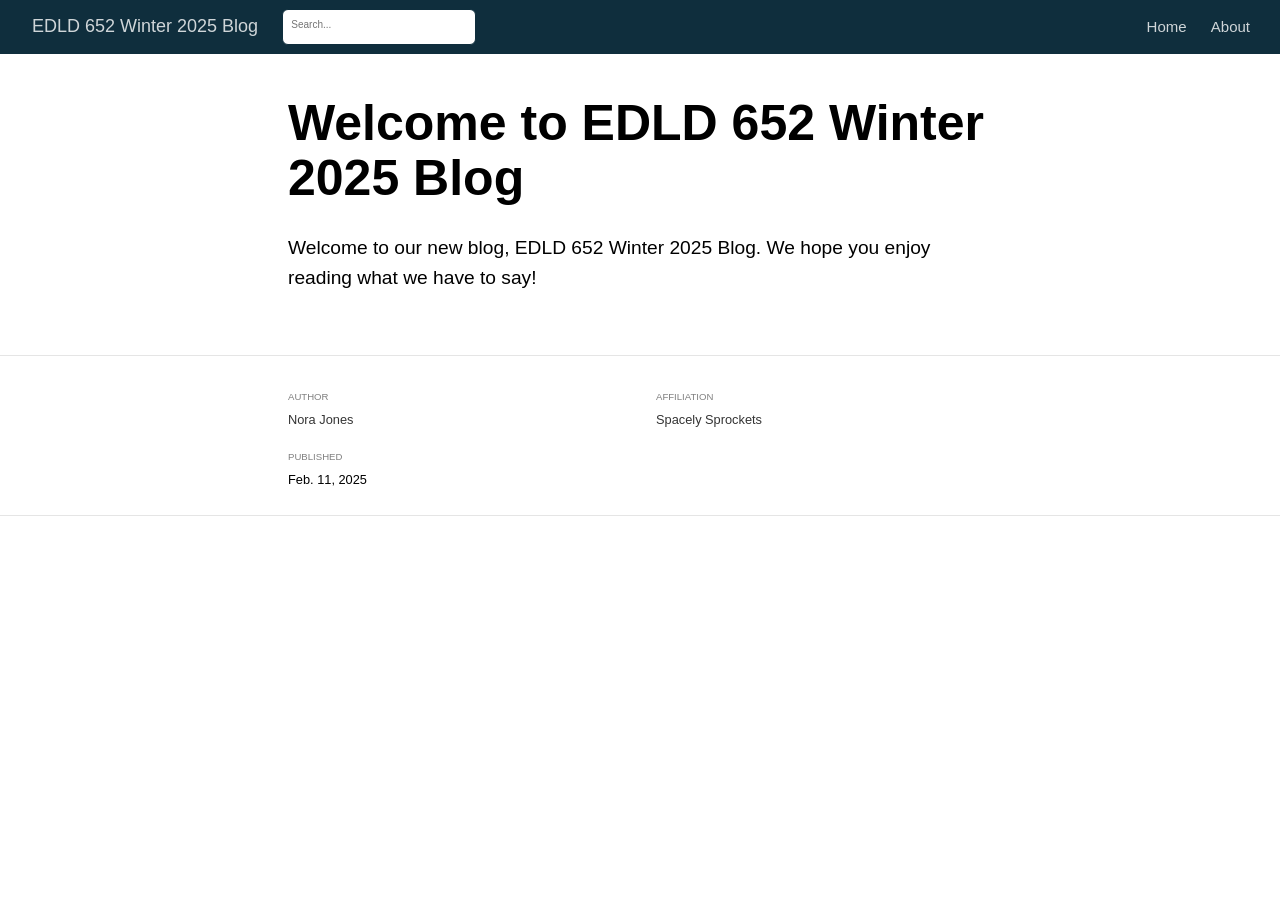
==== docs/posts/welcome/index.html @ afbb72f3 "Initial commit" ====
<!DOCTYPE html>

<html xmlns="http://www.w3.org/1999/xhtml" lang="" xml:lang="">

<head>
  <meta charset="utf-8"/>
  <meta name="viewport" content="width=device-width, initial-scale=1"/>
  <meta http-equiv="X-UA-Compatible" content="IE=Edge,chrome=1"/>
  <meta name="generator" content="distill" />

  <style type="text/css">
  /* Hide doc at startup (prevent jankiness while JS renders/transforms) */
  body {
    visibility: hidden;
  }
  </style>

 <!--radix_placeholder_import_source-->
 <!--/radix_placeholder_import_source-->

<style type="text/css">code{white-space: pre;}</style>
<style type="text/css" data-origin="pandoc">
pre > code.sourceCode { white-space: pre; position: relative; }
pre > code.sourceCode > span { line-height: 1.25; }
pre > code.sourceCode > span:empty { height: 1.2em; }
.sourceCode { overflow: visible; }
code.sourceCode > span { color: inherit; text-decoration: inherit; }
div.sourceCode { margin: 1em 0; }
pre.sourceCode { margin: 0; }
@media screen {
div.sourceCode { overflow: auto; }
}
@media print {
pre > code.sourceCode { white-space: pre-wrap; }
pre > code.sourceCode > span { display: inline-block; text-indent: -5em; padding-left: 5em; }
}
pre.numberSource code
  { counter-reset: source-line 0; }
pre.numberSource code > span
  { position: relative; left: -4em; counter-increment: source-line; }
pre.numberSource code > span > a:first-child::before
  { content: counter(source-line);
    position: relative; left: -1em; text-align: right; vertical-align: baseline;
    border: none; display: inline-block;
    -webkit-touch-callout: none; -webkit-user-select: none;
    -khtml-user-select: none; -moz-user-select: none;
    -ms-user-select: none; user-select: none;
    padding: 0 4px; width: 4em;
    color: #aaaaaa;
  }
pre.numberSource { margin-left: 3em; border-left: 1px solid #aaaaaa;  padding-left: 4px; }
div.sourceCode
  { color: #00769e; background-color: #f1f3f5; }
@media screen {
pre > code.sourceCode > span > a:first-child::before { text-decoration: underline; }
}
code span { color: #00769e; } /* Normal */
code span.al { color: #ad0000; } /* Alert */
code span.an { color: #5e5e5e; } /* Annotation */
code span.at { color: #657422; } /* Attribute */
code span.bn { color: #ad0000; } /* BaseN */
code span.bu { } /* BuiltIn */
code span.cf { color: #00769e; } /* ControlFlow */
code span.ch { color: #20794d; } /* Char */
code span.cn { color: #8f5902; } /* Constant */
code span.co { color: #5e5e5e; } /* Comment */
code span.cv { color: #5e5e5e; font-style: italic; } /* CommentVar */
code span.do { color: #5e5e5e; font-style: italic; } /* Documentation */
code span.dt { color: #ad0000; } /* DataType */
code span.dv { color: #ad0000; } /* DecVal */
code span.er { color: #ad0000; } /* Error */
code span.ex { } /* Extension */
code span.fl { color: #ad0000; } /* Float */
code span.fu { color: #4758ab; } /* Function */
code span.im { } /* Import */
code span.in { color: #5e5e5e; } /* Information */
code span.kw { color: #00769e; } /* Keyword */
code span.op { color: #5e5e5e; } /* Operator */
code span.ot { color: #00769e; } /* Other */
code span.pp { color: #ad0000; } /* Preprocessor */
code span.sc { color: #5e5e5e; } /* SpecialChar */
code span.ss { color: #20794d; } /* SpecialString */
code span.st { color: #20794d; } /* String */
code span.va { color: #111111; } /* Variable */
code span.vs { color: #20794d; } /* VerbatimString */
code span.wa { color: #5e5e5e; font-style: italic; } /* Warning */
</style>


  <!--radix_placeholder_meta_tags-->
<title>EDLD 652 Winter 2025 Blog: Welcome to EDLD 652 Winter 2025 Blog</title>

<meta property="description" itemprop="description" content="Welcome to our new blog, EDLD 652 Winter 2025 Blog. We hope you enjoy &#10;reading what we have to say!"/>


<!--  https://schema.org/Article -->
<meta property="article:published" itemprop="datePublished" content="2025-02-11"/>
<meta property="article:created" itemprop="dateCreated" content="2025-02-11"/>
<meta name="article:author" content="Nora Jones"/>

<!--  https://developers.facebook.com/docs/sharing/webmasters#markup -->
<meta property="og:title" content="EDLD 652 Winter 2025 Blog: Welcome to EDLD 652 Winter 2025 Blog"/>
<meta property="og:type" content="article"/>
<meta property="og:description" content="Welcome to our new blog, EDLD 652 Winter 2025 Blog. We hope you enjoy &#10;reading what we have to say!"/>
<meta property="og:locale" content="en_US"/>
<meta property="og:site_name" content="EDLD 652 Winter 2025 Blog"/>

<!--  https://dev.twitter.com/cards/types/summary -->
<meta property="twitter:card" content="summary"/>
<meta property="twitter:title" content="EDLD 652 Winter 2025 Blog: Welcome to EDLD 652 Winter 2025 Blog"/>
<meta property="twitter:description" content="Welcome to our new blog, EDLD 652 Winter 2025 Blog. We hope you enjoy &#10;reading what we have to say!"/>

<!--/radix_placeholder_meta_tags-->
  <!--radix_placeholder_rmarkdown_metadata-->

<script type="text/json" id="radix-rmarkdown-metadata">
{"type":"list","attributes":{"names":{"type":"character","attributes":{},"value":["title","description","author","date","output"]}},"value":[{"type":"character","attributes":{},"value":["Welcome to EDLD 652 Winter 2025 Blog"]},{"type":"character","attributes":{},"value":["Welcome to our new blog, EDLD 652 Winter 2025 Blog. We hope you enjoy \nreading what we have to say!"]},{"type":"list","attributes":{},"value":[{"type":"list","attributes":{"names":{"type":"character","attributes":{},"value":["name","url","affiliation","affiliation_url"]}},"value":[{"type":"character","attributes":{},"value":["Nora Jones"]},{"type":"character","attributes":{},"value":["https://example.com/norajones"]},{"type":"character","attributes":{},"value":["Spacely Sprockets"]},{"type":"character","attributes":{},"value":["https://example.com/spacelysprokets"]}]}]},{"type":"character","attributes":{},"value":["02-11-2025"]},{"type":"list","attributes":{"names":{"type":"character","attributes":{},"value":["distill::distill_article"]}},"value":[{"type":"list","attributes":{"names":{"type":"character","attributes":{},"value":["self_contained"]}},"value":[{"type":"logical","attributes":{},"value":[false]}]}]}]}
</script>
<!--/radix_placeholder_rmarkdown_metadata-->
  
  <script type="text/json" id="radix-resource-manifest">
  {"type":"NULL"}
  </script>
  <!--radix_placeholder_navigation_in_header-->
<meta name="distill:offset" content="../.."/>

<script type="application/javascript">

  window.headroom_prevent_pin = false;

  window.document.addEventListener("DOMContentLoaded", function (event) {

    // initialize headroom for banner
    var header = $('header').get(0);
    var headerHeight = header.offsetHeight;
    var headroom = new Headroom(header, {
      tolerance: 5,
      onPin : function() {
        if (window.headroom_prevent_pin) {
          window.headroom_prevent_pin = false;
          headroom.unpin();
        }
      }
    });
    headroom.init();
    if(window.location.hash)
      headroom.unpin();
    $(header).addClass('headroom--transition');

    // offset scroll location for banner on hash change
    // (see: https://github.com/WickyNilliams/headroom.js/issues/38)
    window.addEventListener("hashchange", function(event) {
      window.scrollTo(0, window.pageYOffset - (headerHeight + 25));
    });

    // responsive menu
    $('.distill-site-header').each(function(i, val) {
      var topnav = $(this);
      var toggle = topnav.find('.nav-toggle');
      toggle.on('click', function() {
        topnav.toggleClass('responsive');
      });
    });

    // nav dropdowns
    $('.nav-dropbtn').click(function(e) {
      $(this).next('.nav-dropdown-content').toggleClass('nav-dropdown-active');
      $(this).parent().siblings('.nav-dropdown')
         .children('.nav-dropdown-content').removeClass('nav-dropdown-active');
    });
    $("body").click(function(e){
      $('.nav-dropdown-content').removeClass('nav-dropdown-active');
    });
    $(".nav-dropdown").click(function(e){
      e.stopPropagation();
    });
  });
</script>

<style type="text/css">

/* Theme (user-documented overrideables for nav appearance) */

.distill-site-nav {
  color: rgba(255, 255, 255, 0.8);
  background-color: #0F2E3D;
  font-size: 15px;
  font-weight: 300;
}

.distill-site-nav a {
  color: inherit;
  text-decoration: none;
}

.distill-site-nav a:hover {
  color: white;
}

@media print {
  .distill-site-nav {
    display: none;
  }
}

.distill-site-header {

}

.distill-site-footer {

}


/* Site Header */

.distill-site-header {
  width: 100%;
  box-sizing: border-box;
  z-index: 3;
}

.distill-site-header .nav-left {
  display: inline-block;
  margin-left: 8px;
}

@media screen and (max-width: 768px) {
  .distill-site-header .nav-left {
    margin-left: 0;
  }
}


.distill-site-header .nav-right {
  float: right;
  margin-right: 8px;
}

.distill-site-header a,
.distill-site-header .title {
  display: inline-block;
  text-align: center;
  padding: 14px 10px 14px 10px;
}

.distill-site-header .title {
  font-size: 18px;
  min-width: 150px;
}

.distill-site-header .logo {
  padding: 0;
}

.distill-site-header .logo img {
  display: none;
  max-height: 20px;
  width: auto;
  margin-bottom: -4px;
}

.distill-site-header .nav-image img {
  max-height: 18px;
  width: auto;
  display: inline-block;
  margin-bottom: -3px;
}



@media screen and (min-width: 1000px) {
  .distill-site-header .logo img {
    display: inline-block;
  }
  .distill-site-header .nav-left {
    margin-left: 20px;
  }
  .distill-site-header .nav-right {
    margin-right: 20px;
  }
  .distill-site-header .title {
    padding-left: 12px;
  }
}


.distill-site-header .nav-toggle {
  display: none;
}

.nav-dropdown {
  display: inline-block;
  position: relative;
}

.nav-dropdown .nav-dropbtn {
  border: none;
  outline: none;
  color: rgba(255, 255, 255, 0.8);
  padding: 16px 10px;
  background-color: transparent;
  font-family: inherit;
  font-size: inherit;
  font-weight: inherit;
  margin: 0;
  margin-top: 1px;
  z-index: 2;
}

.nav-dropdown-content {
  display: none;
  position: absolute;
  background-color: white;
  min-width: 200px;
  border: 1px solid rgba(0,0,0,0.15);
  border-radius: 4px;
  box-shadow: 0px 8px 16px 0px rgba(0,0,0,0.1);
  z-index: 1;
  margin-top: 2px;
  white-space: nowrap;
  padding-top: 4px;
  padding-bottom: 4px;
}

.nav-dropdown-content hr {
  margin-top: 4px;
  margin-bottom: 4px;
  border: none;
  border-bottom: 1px solid rgba(0, 0, 0, 0.1);
}

.nav-dropdown-active {
  display: block;
}

.nav-dropdown-content a, .nav-dropdown-content .nav-dropdown-header {
  color: black;
  padding: 6px 24px;
  text-decoration: none;
  display: block;
  text-align: left;
}

.nav-dropdown-content .nav-dropdown-header {
  display: block;
  padding: 5px 24px;
  padding-bottom: 0;
  text-transform: uppercase;
  font-size: 14px;
  color: #999999;
  white-space: nowrap;
}

.nav-dropdown:hover .nav-dropbtn {
  color: white;
}

.nav-dropdown-content a:hover {
  background-color: #ddd;
  color: black;
}

.nav-right .nav-dropdown-content {
  margin-left: -45%;
  right: 0;
}

@media screen and (max-width: 768px) {
  .distill-site-header a, .distill-site-header .nav-dropdown  {display: none;}
  .distill-site-header a.nav-toggle {
    float: right;
    display: block;
  }
  .distill-site-header .title {
    margin-left: 0;
  }
  .distill-site-header .nav-right {
    margin-right: 0;
  }
  .distill-site-header {
    overflow: hidden;
  }
  .nav-right .nav-dropdown-content {
    margin-left: 0;
  }
}


@media screen and (max-width: 768px) {
  .distill-site-header.responsive {position: relative; min-height: 500px; }
  .distill-site-header.responsive a.nav-toggle {
    position: absolute;
    right: 0;
    top: 0;
  }
  .distill-site-header.responsive a,
  .distill-site-header.responsive .nav-dropdown {
    display: block;
    text-align: left;
  }
  .distill-site-header.responsive .nav-left,
  .distill-site-header.responsive .nav-right {
    width: 100%;
  }
  .distill-site-header.responsive .nav-dropdown {float: none;}
  .distill-site-header.responsive .nav-dropdown-content {position: relative;}
  .distill-site-header.responsive .nav-dropdown .nav-dropbtn {
    display: block;
    width: 100%;
    text-align: left;
  }
}

/* Site Footer */

.distill-site-footer {
  width: 100%;
  overflow: hidden;
  box-sizing: border-box;
  z-index: 3;
  margin-top: 30px;
  padding-top: 30px;
  padding-bottom: 30px;
  text-align: center;
}

/* Headroom */

d-title {
  padding-top: 6rem;
}

@media print {
  d-title {
    padding-top: 4rem;
  }
}

.headroom {
  z-index: 1000;
  position: fixed;
  top: 0;
  left: 0;
  right: 0;
}

.headroom--transition {
  transition: all .4s ease-in-out;
}

.headroom--unpinned {
  top: -100px;
}

.headroom--pinned {
  top: 0;
}

/* adjust viewport for navbar height */
/* helps vertically center bootstrap (non-distill) content */
.min-vh-100 {
  min-height: calc(100vh - 100px) !important;
}

</style>

<script src="../../site_libs/jquery-3.6.0/jquery-3.6.0.min.js"></script>
<link href="../../site_libs/font-awesome-6.5.2/css/all.min.css" rel="stylesheet"/>
<link href="../../site_libs/font-awesome-6.5.2/css/v4-shims.min.css" rel="stylesheet"/>
<script src="../../site_libs/headroom-0.9.4/headroom.min.js"></script>
<script src="../../site_libs/autocomplete-0.37.1/autocomplete.min.js"></script>
<script src="../../site_libs/fuse-6.4.1/fuse.min.js"></script>

<script type="application/javascript">

function getMeta(metaName) {
  var metas = document.getElementsByTagName('meta');
  for (let i = 0; i < metas.length; i++) {
    if (metas[i].getAttribute('name') === metaName) {
      return metas[i].getAttribute('content');
    }
  }
  return '';
}

function offsetURL(url) {
  var offset = getMeta('distill:offset');
  return offset ? offset + '/' + url : url;
}

function createFuseIndex() {

  // create fuse index
  var options = {
    keys: [
      { name: 'title', weight: 20 },
      { name: 'categories', weight: 15 },
      { name: 'description', weight: 10 },
      { name: 'contents', weight: 5 },
    ],
    ignoreLocation: true,
    threshold: 0
  };
  var fuse = new window.Fuse([], options);

  // fetch the main search.json
  return fetch(offsetURL('search.json'))
    .then(function(response) {
      if (response.status == 200) {
        return response.json().then(function(json) {
          // index main articles
          json.articles.forEach(function(article) {
            fuse.add(article);
          });
          // download collections and index their articles
          return Promise.all(json.collections.map(function(collection) {
            return fetch(offsetURL(collection)).then(function(response) {
              if (response.status === 200) {
                return response.json().then(function(articles) {
                  articles.forEach(function(article) {
                    fuse.add(article);
                  });
                })
              } else {
                return Promise.reject(
                  new Error('Unexpected status from search index request: ' +
                            response.status)
                );
              }
            });
          })).then(function() {
            return fuse;
          });
        });

      } else {
        return Promise.reject(
          new Error('Unexpected status from search index request: ' +
                      response.status)
        );
      }
    });
}

window.document.addEventListener("DOMContentLoaded", function (event) {

  // get search element (bail if we don't have one)
  var searchEl = window.document.getElementById('distill-search');
  if (!searchEl)
    return;

  createFuseIndex()
    .then(function(fuse) {

      // make search box visible
      searchEl.classList.remove('hidden');

      // initialize autocomplete
      var options = {
        autoselect: true,
        hint: false,
        minLength: 2,
      };
      window.autocomplete(searchEl, options, [{
        source: function(query, callback) {
          const searchOptions = {
            isCaseSensitive: false,
            shouldSort: true,
            minMatchCharLength: 2,
            limit: 10,
          };
          var results = fuse.search(query, searchOptions);
          callback(results
            .map(function(result) { return result.item; })
          );
        },
        templates: {
          suggestion: function(suggestion) {
            var img = suggestion.preview && Object.keys(suggestion.preview).length > 0
              ? `<img src="${offsetURL(suggestion.preview)}"</img>`
              : '';
            var html = `
              <div class="search-item">
                <h3>${suggestion.title}</h3>
                <div class="search-item-description">
                  ${suggestion.description || ''}
                </div>
                <div class="search-item-preview">
                  ${img}
                </div>
              </div>
            `;
            return html;
          }
        }
      }]).on('autocomplete:selected', function(event, suggestion) {
        window.location.href = offsetURL(suggestion.path);
      });
      // remove inline display style on autocompleter (we want to
      // manage responsive display via css)
      $('.algolia-autocomplete').css("display", "");
    })
    .catch(function(error) {
      console.log(error);
    });

});

</script>

<style type="text/css">

.nav-search {
  font-size: x-small;
}

/* Algolioa Autocomplete */

.algolia-autocomplete {
  display: inline-block;
  margin-left: 10px;
  vertical-align: sub;
  background-color: white;
  color: black;
  padding: 6px;
  padding-top: 8px;
  padding-bottom: 0;
  border-radius: 6px;
  border: 1px #0F2E3D solid;
  width: 180px;
}


@media screen and (max-width: 768px) {
  .distill-site-nav .algolia-autocomplete {
    display: none;
    visibility: hidden;
  }
  .distill-site-nav.responsive .algolia-autocomplete {
    display: inline-block;
    visibility: visible;
  }
  .distill-site-nav.responsive .algolia-autocomplete .aa-dropdown-menu {
    margin-left: 0;
    width: 400px;
    max-height: 400px;
  }
}

.algolia-autocomplete .aa-input, .algolia-autocomplete .aa-hint {
  width: 90%;
  outline: none;
  border: none;
}

.algolia-autocomplete .aa-hint {
  color: #999;
}
.algolia-autocomplete .aa-dropdown-menu {
  width: 550px;
  max-height: 70vh;
  overflow-x: visible;
  overflow-y: scroll;
  padding: 5px;
  margin-top: 3px;
  margin-left: -150px;
  background-color: #fff;
  border-radius: 5px;
  border: 1px solid #999;
  border-top: none;
}

.algolia-autocomplete .aa-dropdown-menu .aa-suggestion {
  cursor: pointer;
  padding: 5px 4px;
  border-bottom: 1px solid #eee;
}

.algolia-autocomplete .aa-dropdown-menu .aa-suggestion:last-of-type {
  border-bottom: none;
  margin-bottom: 2px;
}

.algolia-autocomplete .aa-dropdown-menu .aa-suggestion .search-item {
  overflow: hidden;
  font-size: 0.8em;
  line-height: 1.4em;
}

.algolia-autocomplete .aa-dropdown-menu .aa-suggestion .search-item h3 {
  font-size: 1rem;
  margin-block-start: 0;
  margin-block-end: 5px;
}

.algolia-autocomplete .aa-dropdown-menu .aa-suggestion .search-item-description {
  display: inline-block;
  overflow: hidden;
  height: 2.8em;
  width: 80%;
  margin-right: 4%;
}

.algolia-autocomplete .aa-dropdown-menu .aa-suggestion .search-item-preview {
  display: inline-block;
  width: 15%;
}

.algolia-autocomplete .aa-dropdown-menu .aa-suggestion .search-item-preview img {
  height: 3em;
  width: auto;
  display: none;
}

.algolia-autocomplete .aa-dropdown-menu .aa-suggestion .search-item-preview img[src] {
  display: initial;
}

.algolia-autocomplete .aa-dropdown-menu .aa-suggestion.aa-cursor {
  background-color: #eee;
}
.algolia-autocomplete .aa-dropdown-menu .aa-suggestion em {
  font-weight: bold;
  font-style: normal;
}

</style>


<!--/radix_placeholder_navigation_in_header-->
  <!--radix_placeholder_distill-->

<style type="text/css">

body {
  background-color: white;
}

.pandoc-table {
  width: 100%;
}

.pandoc-table>caption {
  margin-bottom: 10px;
}

.pandoc-table th:not([align]) {
  text-align: left;
}

.pagedtable-footer {
  font-size: 15px;
}

d-byline .byline {
  grid-template-columns: 2fr 2fr;
}

d-byline .byline h3 {
  margin-block-start: 1.5em;
}

d-byline .byline .authors-affiliations h3 {
  margin-block-start: 0.5em;
}

.authors-affiliations .orcid-id {
  width: 16px;
  height:16px;
  margin-left: 4px;
  margin-right: 4px;
  vertical-align: middle;
  padding-bottom: 2px;
}

d-title .dt-tags {
  margin-top: 1em;
  grid-column: text;
}

.dt-tags .dt-tag {
  text-decoration: none;
  display: inline-block;
  color: rgba(0,0,0,0.6);
  padding: 0em 0.4em;
  margin-right: 0.5em;
  margin-bottom: 0.4em;
  font-size: 70%;
  border: 1px solid rgba(0,0,0,0.2);
  border-radius: 3px;
  text-transform: uppercase;
  font-weight: 500;
}

d-article table.gt_table td,
d-article table.gt_table th {
  border-bottom: none;
  font-size: 100%;
}

.html-widget {
  margin-bottom: 2.0em;
}

.l-screen-inset {
  padding-right: 16px;
}

.l-screen .caption {
  margin-left: 10px;
}

.shaded {
  background: rgb(247, 247, 247);
  padding-top: 20px;
  padding-bottom: 20px;
  border-top: 1px solid rgba(0, 0, 0, 0.1);
  border-bottom: 1px solid rgba(0, 0, 0, 0.1);
}

.shaded .html-widget {
  margin-bottom: 0;
  border: 1px solid rgba(0, 0, 0, 0.1);
}

.shaded .shaded-content {
  background: white;
}

.text-output {
  margin-top: 0;
  line-height: 1.5em;
}

.hidden {
  display: none !important;
}

hr.section-separator {
  border: none;
  border-top: 1px solid rgba(0, 0, 0, 0.1);
  margin: 0px;
}


d-byline {
  border-top: none;
}

d-article {
  padding-top: 2.5rem;
  padding-bottom: 30px;
  border-top: none;
}

d-appendix {
  padding-top: 30px;
}

d-article>p>img {
  width: 100%;
}

d-article h2 {
  margin: 1rem 0 1.5rem 0;
}

d-article h3 {
  margin-top: 1.5rem;
}

d-article iframe {
  border: 1px solid rgba(0, 0, 0, 0.1);
  margin-bottom: 2.0em;
  width: 100%;
}

/* Tweak code blocks */

d-article div.sourceCode code,
d-article pre code {
  font-family: Consolas, Monaco, 'Andale Mono', 'Ubuntu Mono', monospace;
}

d-article pre,
d-article div.sourceCode,
d-article div.sourceCode pre {
  overflow: auto;
}

d-article div.sourceCode {
  background-color: white;
}

d-article div.sourceCode pre {
  padding-left: 10px;
  font-size: 12px;
  border-left: 2px solid rgba(0,0,0,0.1);
}

d-article pre {
  font-size: 12px;
  color: black;
  background: none;
  margin-top: 0;
  text-align: left;
  white-space: pre;
  word-spacing: normal;
  word-break: normal;
  word-wrap: normal;
  line-height: 1.5;

  -moz-tab-size: 4;
  -o-tab-size: 4;
  tab-size: 4;

  -webkit-hyphens: none;
  -moz-hyphens: none;
  -ms-hyphens: none;
  hyphens: none;
}

d-article pre a {
  border-bottom: none;
}

d-article pre a:hover {
  border-bottom: none;
  text-decoration: underline;
}

d-article details {
  grid-column: text;
  margin-bottom: 0.8em;
}

@media(min-width: 768px) {

d-article pre,
d-article div.sourceCode,
d-article div.sourceCode pre {
  overflow: visible !important;
}

d-article div.sourceCode pre {
  padding-left: 18px;
  font-size: 14px;
}

/* tweak for Pandoc numbered line within distill */
d-article pre.numberSource code > span {
    left: -2em;
}

d-article pre {
  font-size: 14px;
}

}

figure img.external {
  background: white;
  border: 1px solid rgba(0, 0, 0, 0.1);
  box-shadow: 0 1px 8px rgba(0, 0, 0, 0.1);
  padding: 18px;
  box-sizing: border-box;
}

/* CSS for d-contents */

.d-contents {
  grid-column: text;
  color: rgba(0,0,0,0.8);
  font-size: 0.9em;
  padding-bottom: 1em;
  margin-bottom: 1em;
  padding-bottom: 0.5em;
  margin-bottom: 1em;
  padding-left: 0.25em;
  justify-self: start;
}

@media(min-width: 1000px) {
  .d-contents.d-contents-float {
    height: 0;
    grid-column-start: 1;
    grid-column-end: 4;
    justify-self: center;
    padding-right: 3em;
    padding-left: 2em;
  }
}

.d-contents nav h3 {
  font-size: 18px;
  margin-top: 0;
  margin-bottom: 1em;
}

.d-contents li {
  list-style-type: none
}

.d-contents nav > ul {
  padding-left: 0;
}

.d-contents ul {
  padding-left: 1em
}

.d-contents nav ul li {
  margin-top: 0.6em;
  margin-bottom: 0.2em;
}

.d-contents nav a {
  font-size: 13px;
  border-bottom: none;
  text-decoration: none
  color: rgba(0, 0, 0, 0.8);
}

.d-contents nav a:hover {
  text-decoration: underline solid rgba(0, 0, 0, 0.6)
}

.d-contents nav > ul > li > a {
  font-weight: 600;
}

.d-contents nav > ul > li > ul {
  font-weight: inherit;
}

.d-contents nav > ul > li > ul > li {
  margin-top: 0.2em;
}


.d-contents nav ul {
  margin-top: 0;
  margin-bottom: 0.25em;
}

.d-article-with-toc h2:nth-child(2) {
  margin-top: 0;
}


/* Figure */

.figure {
  position: relative;
  margin-bottom: 2.5em;
  margin-top: 1.5em;
}

.figure .caption {
  color: rgba(0, 0, 0, 0.6);
  font-size: 12px;
  line-height: 1.5em;
}

.figure img.external {
  background: white;
  border: 1px solid rgba(0, 0, 0, 0.1);
  box-shadow: 0 1px 8px rgba(0, 0, 0, 0.1);
  padding: 18px;
  box-sizing: border-box;
}

.figure .caption a {
  color: rgba(0, 0, 0, 0.6);
}

.figure .caption b,
.figure .caption strong, {
  font-weight: 600;
  color: rgba(0, 0, 0, 1.0);
}

/* Citations */

d-article .citation {
  color: inherit;
  cursor: inherit;
}

div.hanging-indent{
  margin-left: 1em; text-indent: -1em;
}

/* Citation hover box */

.tippy-box[data-theme~=light-border] {
  background-color: rgba(250, 250, 250, 0.95);
}

.tippy-content > p {
  margin-bottom: 0;
  padding: 2px;
}


/* Tweak 1000px media break to show more text */

@media(min-width: 1000px) {
  .base-grid,
  distill-header,
  d-title,
  d-abstract,
  d-article,
  d-appendix,
  distill-appendix,
  d-byline,
  d-footnote-list,
  d-citation-list,
  distill-footer {
    grid-template-columns: [screen-start] 1fr [page-start kicker-start] 80px [middle-start] 50px [text-start kicker-end] 65px 65px 65px 65px 65px 65px 65px 65px [text-end gutter-start] 65px [middle-end] 65px [page-end gutter-end] 1fr [screen-end];
    grid-column-gap: 16px;
  }

  .grid {
    grid-column-gap: 16px;
  }

  d-article {
    font-size: 1.06rem;
    line-height: 1.7em;
  }
  figure .caption, .figure .caption, figure figcaption {
    font-size: 13px;
  }
}

@media(min-width: 1180px) {
  .base-grid,
  distill-header,
  d-title,
  d-abstract,
  d-article,
  d-appendix,
  distill-appendix,
  d-byline,
  d-footnote-list,
  d-citation-list,
  distill-footer {
    grid-template-columns: [screen-start] 1fr [page-start kicker-start] 60px [middle-start] 60px [text-start kicker-end] 60px 60px 60px 60px 60px 60px 60px 60px [text-end gutter-start] 60px [middle-end] 60px [page-end gutter-end] 1fr [screen-end];
    grid-column-gap: 32px;
  }

  .grid {
    grid-column-gap: 32px;
  }
}


/* Get the citation styles for the appendix (not auto-injected on render since
   we do our own rendering of the citation appendix) */

d-appendix .citation-appendix,
.d-appendix .citation-appendix {
  font-size: 11px;
  line-height: 15px;
  border-left: 1px solid rgba(0, 0, 0, 0.1);
  padding-left: 18px;
  border: 1px solid rgba(0,0,0,0.1);
  background: rgba(0, 0, 0, 0.02);
  padding: 10px 18px;
  border-radius: 3px;
  color: rgba(150, 150, 150, 1);
  overflow: hidden;
  margin-top: -12px;
  white-space: pre-wrap;
  word-wrap: break-word;
}

/* Include appendix styles here so they can be overridden */

d-appendix {
  contain: layout style;
  font-size: 0.8em;
  line-height: 1.7em;
  margin-top: 60px;
  margin-bottom: 0;
  border-top: 1px solid rgba(0, 0, 0, 0.1);
  color: rgba(0,0,0,0.5);
  padding-top: 60px;
  padding-bottom: 48px;
}

d-appendix h3 {
  grid-column: page-start / text-start;
  font-size: 15px;
  font-weight: 500;
  margin-top: 1em;
  margin-bottom: 0;
  color: rgba(0,0,0,0.65);
}

d-appendix h3 + * {
  margin-top: 1em;
}

d-appendix ol {
  padding: 0 0 0 15px;
}

@media (min-width: 768px) {
  d-appendix ol {
    padding: 0 0 0 30px;
    margin-left: -30px;
  }
}

d-appendix li {
  margin-bottom: 1em;
}

d-appendix a {
  color: rgba(0, 0, 0, 0.6);
}

d-appendix > * {
  grid-column: text;
}

d-appendix > d-footnote-list,
d-appendix > d-citation-list,
d-appendix > distill-appendix {
  grid-column: screen;
}

/* Include footnote styles here so they can be overridden */

d-footnote-list {
  contain: layout style;
}

d-footnote-list > * {
  grid-column: text;
}

d-footnote-list a.footnote-backlink {
  color: rgba(0,0,0,0.3);
  padding-left: 0.5em;
}



/* Anchor.js */

.anchorjs-link {
  /*transition: all .25s linear; */
  text-decoration: none;
  border-bottom: none;
}
*:hover > .anchorjs-link {
  margin-left: -1.125em !important;
  text-decoration: none;
  border-bottom: none;
}

/* Social footer */

.social_footer {
  margin-top: 30px;
  margin-bottom: 0;
  color: rgba(0,0,0,0.67);
}

.disqus-comments {
  margin-right: 30px;
}

.disqus-comment-count {
  border-bottom: 1px solid rgba(0, 0, 0, 0.4);
  cursor: pointer;
}

#disqus_thread {
  margin-top: 30px;
}

.article-sharing a {
  border-bottom: none;
  margin-right: 8px;
}

.article-sharing a:hover {
  border-bottom: none;
}

.sidebar-section.subscribe {
  font-size: 12px;
  line-height: 1.6em;
}

.subscribe p {
  margin-bottom: 0.5em;
}


.article-footer .subscribe {
  font-size: 15px;
  margin-top: 45px;
}


.sidebar-section.custom {
  font-size: 12px;
  line-height: 1.6em;
}

.custom p {
  margin-bottom: 0.5em;
}

/* Styles for listing layout (hide title) */
.layout-listing d-title, .layout-listing .d-title {
  display: none;
}

/* Styles for posts lists (not auto-injected) */


.posts-with-sidebar {
  padding-left: 45px;
  padding-right: 45px;
}

.posts-list .description h2,
.posts-list .description p {
  font-family: -apple-system, BlinkMacSystemFont, "Segoe UI", Roboto, Oxygen, Ubuntu, Cantarell, "Fira Sans", "Droid Sans", "Helvetica Neue", Arial, sans-serif;
}

.posts-list .description h2 {
  font-weight: 700;
  border-bottom: none;
  padding-bottom: 0;
}

.posts-list h2.post-tag {
  border-bottom: 1px solid rgba(0, 0, 0, 0.2);
  padding-bottom: 12px;
}
.posts-list {
  margin-top: 60px;
  margin-bottom: 24px;
}

.posts-list .post-preview {
  text-decoration: none;
  overflow: hidden;
  display: block;
  border-bottom: 1px solid rgba(0, 0, 0, 0.1);
  padding: 24px 0;
}

.post-preview-last {
  border-bottom: none !important;
}

.posts-list .posts-list-caption {
  grid-column: screen;
  font-weight: 400;
}

.posts-list .post-preview h2 {
  margin: 0 0 6px 0;
  line-height: 1.2em;
  font-style: normal;
  font-size: 24px;
}

.posts-list .post-preview p {
  margin: 0 0 12px 0;
  line-height: 1.4em;
  font-size: 16px;
}

.posts-list .post-preview .thumbnail {
  box-sizing: border-box;
  margin-bottom: 24px;
  position: relative;
  max-width: 500px;
}
.posts-list .post-preview img {
  width: 100%;
  display: block;
}

.posts-list .metadata {
  font-size: 12px;
  line-height: 1.4em;
  margin-bottom: 18px;
}

.posts-list .metadata > * {
  display: inline-block;
}

.posts-list .metadata .publishedDate {
  margin-right: 2em;
}

.posts-list .metadata .dt-authors {
  display: block;
  margin-top: 0.3em;
  margin-right: 2em;
}

.posts-list .dt-tags {
  display: block;
  line-height: 1em;
}

.posts-list .dt-tags .dt-tag {
  display: inline-block;
  color: rgba(0,0,0,0.6);
  padding: 0.3em 0.4em;
  margin-right: 0.2em;
  margin-bottom: 0.4em;
  font-size: 60%;
  border: 1px solid rgba(0,0,0,0.2);
  border-radius: 3px;
  text-transform: uppercase;
  font-weight: 500;
}

.posts-list img {
  opacity: 1;
}

.posts-list img[data-src] {
  opacity: 0;
}

.posts-more {
  clear: both;
}


.posts-sidebar {
  font-size: 16px;
}

.posts-sidebar h3 {
  font-size: 16px;
  margin-top: 0;
  margin-bottom: 0.5em;
  font-weight: 400;
  text-transform: uppercase;
}

.sidebar-section {
  margin-bottom: 30px;
}

.categories ul {
  list-style-type: none;
  margin: 0;
  padding: 0;
}

.categories li {
  color: rgba(0, 0, 0, 0.8);
  margin-bottom: 0;
}

.categories li>a {
  border-bottom: none;
}

.categories li>a:hover {
  border-bottom: 1px solid rgba(0, 0, 0, 0.4);
}

.categories .active {
  font-weight: 600;
}

.categories .category-count {
  color: rgba(0, 0, 0, 0.4);
}


@media(min-width: 768px) {
  .posts-list .post-preview h2 {
    font-size: 26px;
  }
  .posts-list .post-preview .thumbnail {
    float: right;
    width: 30%;
    margin-bottom: 0;
  }
  .posts-list .post-preview .description {
    float: left;
    width: 45%;
  }
  .posts-list .post-preview .metadata {
    float: left;
    width: 20%;
    margin-top: 8px;
  }
  .posts-list .post-preview p {
    margin: 0 0 12px 0;
    line-height: 1.5em;
    font-size: 16px;
  }
  .posts-with-sidebar .posts-list {
    float: left;
    width: 75%;
  }
  .posts-with-sidebar .posts-sidebar {
    float: right;
    width: 20%;
    margin-top: 60px;
    padding-top: 24px;
    padding-bottom: 24px;
  }
}


/* Improve display for browsers without grid (IE/Edge <= 15) */

.downlevel {
  line-height: 1.6em;
  font-family: -apple-system, BlinkMacSystemFont, "Segoe UI", Roboto, Oxygen, Ubuntu, Cantarell, "Fira Sans", "Droid Sans", "Helvetica Neue", Arial, sans-serif;
  margin: 0;
}

.downlevel .d-title {
  padding-top: 6rem;
  padding-bottom: 1.5rem;
}

.downlevel .d-title h1 {
  font-size: 50px;
  font-weight: 700;
  line-height: 1.1em;
  margin: 0 0 0.5rem;
}

.downlevel .d-title p {
  font-weight: 300;
  font-size: 1.2rem;
  line-height: 1.55em;
  margin-top: 0;
}

.downlevel .d-byline {
  padding-top: 0.8em;
  padding-bottom: 0.8em;
  font-size: 0.8rem;
  line-height: 1.8em;
}

.downlevel .section-separator {
  border: none;
  border-top: 1px solid rgba(0, 0, 0, 0.1);
}

.downlevel .d-article {
  font-size: 1.06rem;
  line-height: 1.7em;
  padding-top: 1rem;
  padding-bottom: 2rem;
}


.downlevel .d-appendix {
  padding-left: 0;
  padding-right: 0;
  max-width: none;
  font-size: 0.8em;
  line-height: 1.7em;
  margin-bottom: 0;
  color: rgba(0,0,0,0.5);
  padding-top: 40px;
  padding-bottom: 48px;
}

.downlevel .footnotes ol {
  padding-left: 13px;
}

.downlevel .base-grid,
.downlevel .distill-header,
.downlevel .d-title,
.downlevel .d-abstract,
.downlevel .d-article,
.downlevel .d-appendix,
.downlevel .distill-appendix,
.downlevel .d-byline,
.downlevel .d-footnote-list,
.downlevel .d-citation-list,
.downlevel .distill-footer,
.downlevel .appendix-bottom,
.downlevel .posts-container {
  padding-left: 40px;
  padding-right: 40px;
}

@media(min-width: 768px) {
  .downlevel .base-grid,
  .downlevel .distill-header,
  .downlevel .d-title,
  .downlevel .d-abstract,
  .downlevel .d-article,
  .downlevel .d-appendix,
  .downlevel .distill-appendix,
  .downlevel .d-byline,
  .downlevel .d-footnote-list,
  .downlevel .d-citation-list,
  .downlevel .distill-footer,
  .downlevel .appendix-bottom,
  .downlevel .posts-container {
  padding-left: 150px;
  padding-right: 150px;
  max-width: 900px;
}
}

.downlevel pre code {
  display: block;
  border-left: 2px solid rgba(0, 0, 0, .1);
  padding: 0 0 0 20px;
  font-size: 14px;
}

.downlevel code, .downlevel pre {
  color: black;
  background: none;
  font-family: Consolas, Monaco, 'Andale Mono', 'Ubuntu Mono', monospace;
  text-align: left;
  white-space: pre;
  word-spacing: normal;
  word-break: normal;
  word-wrap: normal;
  line-height: 1.5;

  -moz-tab-size: 4;
  -o-tab-size: 4;
  tab-size: 4;

  -webkit-hyphens: none;
  -moz-hyphens: none;
  -ms-hyphens: none;
  hyphens: none;
}

.downlevel .posts-list .post-preview {
  color: inherit;
}



</style>

<script type="application/javascript">

function is_downlevel_browser() {
  if (bowser.isUnsupportedBrowser({ msie: "12", msedge: "16"},
                                 window.navigator.userAgent)) {
    return true;
  } else {
    return window.load_distill_framework === undefined;
  }
}

// show body when load is complete
function on_load_complete() {

  // add anchors
  if (window.anchors) {
    window.anchors.options.placement = 'left';
    window.anchors.add('d-article > h2, d-article > h3, d-article > h4, d-article > h5');
  }


  // set body to visible
  document.body.style.visibility = 'visible';

  // force redraw for leaflet widgets
  if (window.HTMLWidgets) {
    var maps = window.HTMLWidgets.findAll(".leaflet");
    $.each(maps, function(i, el) {
      var map = this.getMap();
      map.invalidateSize();
      map.eachLayer(function(layer) {
        if (layer instanceof L.TileLayer)
          layer.redraw();
      });
    });
  }

  // trigger 'shown' so htmlwidgets resize
  $('d-article').trigger('shown');
}

function init_distill() {

  init_common();

  // create front matter
  var front_matter = $('<d-front-matter></d-front-matter>');
  $('#distill-front-matter').wrap(front_matter);

  // create d-title
  $('.d-title').changeElementType('d-title');

  // separator
  var separator = '<hr class="section-separator" style="clear: both"/>';
  // prepend separator above appendix
  $('.d-byline').before(separator);
  $('.d-article').before(separator);

  // create d-byline
  var byline = $('<d-byline></d-byline>');
  $('.d-byline').replaceWith(byline);

  // create d-article
  var article = $('<d-article></d-article>');
  $('.d-article').wrap(article).children().unwrap();

  // move posts container into article
  $('.posts-container').appendTo($('d-article'));

  // create d-appendix
  $('.d-appendix').changeElementType('d-appendix');

  // flag indicating that we have appendix items
  var appendix = $('.appendix-bottom').children('h3').length > 0;

  // replace footnotes with <d-footnote>
  $('.footnote-ref').each(function(i, val) {
    appendix = true;
    var href = $(this).attr('href');
    var id = href.replace('#', '');
    var fn = $('#' + id);
    var fn_p = $('#' + id + '>p');
    fn_p.find('.footnote-back').remove();
    var text = fn_p.html();
    var dtfn = $('<d-footnote></d-footnote>');
    dtfn.html(text);
    $(this).replaceWith(dtfn);
  });
  // remove footnotes
  $('.footnotes').remove();

  // move refs into #references-listing
  $('#references-listing').replaceWith($('#refs'));

  $('h1.appendix, h2.appendix').each(function(i, val) {
    $(this).changeElementType('h3');
  });
  $('h3.appendix').each(function(i, val) {
    var id = $(this).attr('id');
    $('.d-contents a[href="#' + id + '"]').parent().remove();
    appendix = true;
    $(this).nextUntil($('h1, h2, h3')).addBack().appendTo($('d-appendix'));
  });

  // show d-appendix if we have appendix content
  $("d-appendix").css('display', appendix ? 'grid' : 'none');

  // localize layout chunks to just output
  $('.layout-chunk').each(function(i, val) {

    // capture layout
    var layout = $(this).attr('data-layout');

    // apply layout to markdown level block elements
    var elements = $(this).children().not('details, div.sourceCode, pre, script');
    elements.each(function(i, el) {
      var layout_div = $('<div class="' + layout + '"></div>');
      if (layout_div.hasClass('shaded')) {
        var shaded_content = $('<div class="shaded-content"></div>');
        $(this).wrap(shaded_content);
        $(this).parent().wrap(layout_div);
      } else {
        $(this).wrap(layout_div);
      }
    });


    // unwrap the layout-chunk div
    $(this).children().unwrap();
  });

  // remove code block used to force  highlighting css
  $('.distill-force-highlighting-css').parent().remove();

  // remove empty line numbers inserted by pandoc when using a
  // custom syntax highlighting theme, except when numbering line
  // in code chunk
  $('pre:not(.numberLines) code.sourceCode a:empty').remove();

  // load distill framework
  load_distill_framework();

  // wait for window.distillRunlevel == 4 to do post processing
  function distill_post_process() {

    if (!window.distillRunlevel || window.distillRunlevel < 4)
      return;

    // hide author/affiliations entirely if we have no authors
    var front_matter = JSON.parse($("#distill-front-matter").html());
    var have_authors = front_matter.authors && front_matter.authors.length > 0;
    if (!have_authors)
      $('d-byline').addClass('hidden');

    // article with toc class
    $('.d-contents').parent().addClass('d-article-with-toc');

    // strip links that point to #
    $('.authors-affiliations').find('a[href="#"]').removeAttr('href');

    // add orcid ids
    $('.authors-affiliations').find('.author').each(function(i, el) {
      var orcid_id = front_matter.authors[i].orcidID;
      var author_name = front_matter.authors[i].author
      if (orcid_id) {
        var a = $('<a></a>');
        a.attr('href', 'https://orcid.org/' + orcid_id);
        var img = $('<img></img>');
        img.addClass('orcid-id');
        img.attr('alt', author_name ? 'ORCID ID for ' + author_name : 'ORCID ID');
        img.attr('src','[data-uri]');
        a.append(img);
        $(this).append(a);
      }
    });

    // hide elements of author/affiliations grid that have no value
    function hide_byline_column(caption) {
      $('d-byline').find('h3:contains("' + caption + '")').parent().css('visibility', 'hidden');
    }

    // affiliations
    var have_affiliations = false;
    for (var i = 0; i<front_matter.authors.length; ++i) {
      var author = front_matter.authors[i];
      if (author.affiliation !== "&nbsp;") {
        have_affiliations = true;
        break;
      }
    }
    if (!have_affiliations)
      $('d-byline').find('h3:contains("Affiliations")').css('visibility', 'hidden');

    // published date
    if (!front_matter.publishedDate)
      hide_byline_column("Published");

    // document object identifier
    var doi = $('d-byline').find('h3:contains("DOI")');
    var doi_p = doi.next().empty();
    if (!front_matter.doi) {
      // if we have a citation and valid citationText then link to that
      if ($('#citation').length > 0 && front_matter.citationText) {
        doi.html('Citation');
        $('<a href="#citation"></a>')
          .text(front_matter.citationText)
          .appendTo(doi_p);
      } else {
        hide_byline_column("DOI");
      }
    } else {
      $('<a></a>')
         .attr('href', "https://doi.org/" + front_matter.doi)
         .html(front_matter.doi)
         .appendTo(doi_p);
    }

     // change plural form of authors/affiliations
    if (front_matter.authors.length === 1) {
      var grid = $('.authors-affiliations');
      grid.children('h3:contains("Authors")').text('Author');
      grid.children('h3:contains("Affiliations")').text('Affiliation');
    }

    // remove d-appendix and d-footnote-list local styles
    $('d-appendix > style:first-child').remove();
    $('d-footnote-list > style:first-child').remove();

    // move appendix-bottom entries to the bottom
    $('.appendix-bottom').appendTo('d-appendix').children().unwrap();
    $('.appendix-bottom').remove();

    // hoverable references
    $('span.citation[data-cites]').each(function() {
      const citeChild = $(this).children()[0]
      // Do not process if @xyz has been used without escaping and without bibliography activated
      // https://github.com/rstudio/distill/issues/466
      if (citeChild === undefined) return true

      if (citeChild.nodeName == "D-FOOTNOTE") {
        var fn = citeChild
        $(this).html(fn.shadowRoot.querySelector("sup"))
        $(this).id = fn.id
        fn.remove()
      }
      var refs = $(this).attr('data-cites').split(" ");
      var refHtml = refs.map(function(ref) {
        // Could use CSS.escape too here, we insure backward compatibility in navigator
        return "<p>" + $('div[id="ref-' + ref + '"]').html() + "</p>";
      }).join("\n");
      window.tippy(this, {
        allowHTML: true,
        content: refHtml,
        maxWidth: 500,
        interactive: true,
        interactiveBorder: 10,
        theme: 'light-border',
        placement: 'bottom-start'
      });
    });

    // fix footnotes in tables (#411)
    // replacing broken distill.pub feature
    $('table d-footnote').each(function() {
      // we replace internal showAtNode methode which is triggered when hovering a footnote
      this.hoverBox.showAtNode = function(node) {
        // ported from https://github.com/distillpub/template/pull/105/files
        calcOffset = function(elem) {
            let x = elem.offsetLeft;
            let y = elem.offsetTop;
            // Traverse upwards until an `absolute` element is found or `elem`
            // becomes null.
            while (elem = elem.offsetParent && elem.style.position != 'absolute') {
                x += elem.offsetLeft;
                y += elem.offsetTop;
            }

            return { left: x, top: y };
        }
        // https://developer.mozilla.org/en-US/docs/Web/API/HTMLElement/offsetTop
        const bbox = node.getBoundingClientRect();
        const offset = calcOffset(node);
        this.show([offset.left + bbox.width, offset.top + bbox.height]);
      }
    })

    // clear polling timer
    clearInterval(tid);

    // show body now that everything is ready
    on_load_complete();
  }

  var tid = setInterval(distill_post_process, 50);
  distill_post_process();

}

function init_downlevel() {

  init_common();

   // insert hr after d-title
  $('.d-title').after($('<hr class="section-separator"/>'));

  // check if we have authors
  var front_matter = JSON.parse($("#distill-front-matter").html());
  var have_authors = front_matter.authors && front_matter.authors.length > 0;

  // manage byline/border
  if (!have_authors)
    $('.d-byline').remove();
  $('.d-byline').after($('<hr class="section-separator"/>'));
  $('.d-byline a').remove();

  // remove toc
  $('.d-contents').remove();

  // move appendix elements
  $('h1.appendix, h2.appendix').each(function(i, val) {
    $(this).changeElementType('h3');
  });
  $('h3.appendix').each(function(i, val) {
    $(this).nextUntil($('h1, h2, h3')).addBack().appendTo($('.d-appendix'));
  });


  // inject headers into references and footnotes
  var refs_header = $('<h3></h3>');
  refs_header.text('References');
  $('#refs').prepend(refs_header);

  var footnotes_header = $('<h3></h3');
  footnotes_header.text('Footnotes');
  $('.footnotes').children('hr').first().replaceWith(footnotes_header);

  // move appendix-bottom entries to the bottom
  $('.appendix-bottom').appendTo('.d-appendix').children().unwrap();
  $('.appendix-bottom').remove();

  // remove appendix if it's empty
  if ($('.d-appendix').children().length === 0)
    $('.d-appendix').remove();

  // prepend separator above appendix
  $('.d-appendix').before($('<hr class="section-separator" style="clear: both"/>'));

  // trim code
  $('pre>code').each(function(i, val) {
    $(this).html($.trim($(this).html()));
  });

  // move posts-container right before article
  $('.posts-container').insertBefore($('.d-article'));

  $('body').addClass('downlevel');

  on_load_complete();
}


function init_common() {

  // jquery plugin to change element types
  (function($) {
    $.fn.changeElementType = function(newType) {
      var attrs = {};

      $.each(this[0].attributes, function(idx, attr) {
        attrs[attr.nodeName] = attr.nodeValue;
      });

      this.replaceWith(function() {
        return $("<" + newType + "/>", attrs).append($(this).contents());
      });
    };
  })(jQuery);

  // prevent underline for linked images
  $('a > img').parent().css({'border-bottom' : 'none'});

  // mark non-body figures created by knitr chunks as 100% width
  $('.layout-chunk').each(function(i, val) {
    var figures = $(this).find('img, .html-widget');
    // ignore leaflet img layers (#106)
    figures = figures.filter(':not(img[class*="leaflet"])')
    if ($(this).attr('data-layout') !== "l-body") {
      figures.css('width', '100%');
    } else {
      figures.css('max-width', '100%');
      figures.filter("[width]").each(function(i, val) {
        var fig = $(this);
        fig.css('width', fig.attr('width') + 'px');
      });

    }
  });

  // auto-append index.html to post-preview links in file: protocol
  // and in rstudio ide preview
  $('.post-preview').each(function(i, val) {
    if (window.location.protocol === "file:")
      $(this).attr('href', $(this).attr('href') + "index.html");
  });

  // get rid of index.html references in header
  if (window.location.protocol !== "file:") {
    $('.distill-site-header a[href]').each(function(i,val) {
      $(this).attr('href', $(this).attr('href').replace(/^index[.]html/, "./"));
    });
  }

  // add class to pandoc style tables
  $('tr.header').parent('thead').parent('table').addClass('pandoc-table');
  $('.kable-table').children('table').addClass('pandoc-table');

  // add figcaption style to table captions
  $('caption').parent('table').addClass("figcaption");

  // initialize posts list
  if (window.init_posts_list)
    window.init_posts_list();

  // implmement disqus comment link
  $('.disqus-comment-count').click(function() {
    window.headroom_prevent_pin = true;
    $('#disqus_thread').toggleClass('hidden');
    if (!$('#disqus_thread').hasClass('hidden')) {
      var offset = $(this).offset();
      $(window).resize();
      $('html, body').animate({
        scrollTop: offset.top - 35
      });
    }
  });
}

document.addEventListener('DOMContentLoaded', function() {
  if (is_downlevel_browser())
    init_downlevel();
  else
    window.addEventListener('WebComponentsReady', init_distill);
});

</script>

<!--/radix_placeholder_distill-->
  <script src="../../site_libs/header-attrs-2.29/header-attrs.js"></script>
  <script src="../../site_libs/jquery-3.6.0/jquery-3.6.0.min.js"></script>
  <script src="../../site_libs/popper-2.6.0/popper.min.js"></script>
  <link href="../../site_libs/tippy-6.2.7/tippy.css" rel="stylesheet" />
  <link href="../../site_libs/tippy-6.2.7/tippy-light-border.css" rel="stylesheet" />
  <script src="../../site_libs/tippy-6.2.7/tippy.umd.min.js"></script>
  <script src="../../site_libs/anchor-4.2.2/anchor.min.js"></script>
  <script src="../../site_libs/bowser-1.9.3/bowser.min.js"></script>
  <script src="../../site_libs/webcomponents-2.0.0/webcomponents.js"></script>
  <script src="../../site_libs/distill-2.2.21/template.v2.js"></script>
  <!--radix_placeholder_site_in_header-->
<!--/radix_placeholder_site_in_header-->


</head>

<body>

<!--radix_placeholder_front_matter-->

<script id="distill-front-matter" type="text/json">
{"title":"Welcome to EDLD 652 Winter 2025 Blog","description":"Welcome to our new blog, EDLD 652 Winter 2025 Blog. We hope you enjoy \nreading what we have to say!","authors":[{"author":"Nora Jones","authorURL":"https://example.com/norajones","affiliation":"Spacely Sprockets","affiliationURL":"https://example.com/spacelysprokets","orcidID":""}],"publishedDate":"2025-02-11T00:00:00.000-08:00","citationText":"Jones, 2025"}
</script>

<!--/radix_placeholder_front_matter-->
<!--radix_placeholder_navigation_before_body-->
<header class="header header--fixed" role="banner">
<nav class="distill-site-nav distill-site-header">
<div class="nav-left">
<a href="../../index.html" class="title">EDLD 652 Winter 2025 Blog</a>
<input id="distill-search" class="nav-search hidden" type="text" placeholder="Search..."/>
</div>
<div class="nav-right">
<a href="../../index.html">Home</a>
<a href="../../about.html">About</a>
<a href="javascript:void(0);" class="nav-toggle">&#9776;</a>
</div>
</nav>
</header>
<!--/radix_placeholder_navigation_before_body-->
<!--radix_placeholder_site_before_body-->
<!--/radix_placeholder_site_before_body-->

<div class="d-title">
<h1>Welcome to EDLD 652 Winter 2025 Blog</h1>

<!--radix_placeholder_categories-->
<!--/radix_placeholder_categories-->
<p><p>Welcome to our new blog, EDLD 652 Winter 2025 Blog. We hope you enjoy
reading what we have to say!</p></p>
</div>

<div class="d-byline">
  Nora Jones <a href="https://example.com/norajones" class="uri">https://example.com/norajones</a> (Spacely Sprockets)<a href="https://example.com/spacelysprokets" class="uri">https://example.com/spacelysprokets</a>
  
<br/>02-11-2025
</div>

<div class="d-article">
<div class="sourceCode" id="cb1"><pre class="sourceCode r distill-force-highlighting-css"><code class="sourceCode r"></code></pre></div>
<!--radix_placeholder_article_footer-->
<!--/radix_placeholder_article_footer-->
</div>

<div class="d-appendix">
</div>


<!--radix_placeholder_site_after_body-->
<!--/radix_placeholder_site_after_body-->
<!--radix_placeholder_appendices-->
<div class="appendix-bottom"></div>
<!--/radix_placeholder_appendices-->
<!--radix_placeholder_navigation_after_body-->
<!--/radix_placeholder_navigation_after_body-->

</body>

</html>
---- docs/site_libs/font-awesome-6.5.2/css/v4-shims.min.css ----
/*!
 * Font Awesome Free 6.5.2 by @fontawesome - https://fontawesome.com
 * License - https://fontawesome.com/license/free (Icons: CC BY 4.0, Fonts: SIL OFL 1.1, Code: MIT License)
 * Copyright 2024 Fonticons, Inc.
 */
.fa.fa-glass:before{content:"\f000"}.fa.fa-envelope-o{font-family:"Font Awesome 6 Free";font-weight:400}.fa.fa-envelope-o:before{content:"\f0e0"}.fa.fa-star-o{font-family:"Font Awesome 6 Free";font-weight:400}.fa.fa-star-o:before{content:"\f005"}.fa.fa-close:before,.fa.fa-remove:before{content:"\f00d"}.fa.fa-gear:before{content:"\f013"}.fa.fa-trash-o{font-family:"Font Awesome 6 Free";font-weight:400}.fa.fa-trash-o:before{content:"\f2ed"}.fa.fa-home:before{content:"\f015"}.fa.fa-file-o{font-family:"Font Awesome 6 Free";font-weight:400}.fa.fa-file-o:before{content:"\f15b"}.fa.fa-clock-o{font-family:"Font Awesome 6 Free";font-weight:400}.fa.fa-clock-o:before{content:"\f017"}.fa.fa-arrow-circle-o-down{font-family:"Font Awesome 6 Free";font-weight:400}.fa.fa-arrow-circle-o-down:before{content:"\f358"}.fa.fa-arrow-circle-o-up{font-family:"Font Awesome 6 Free";font-weight:400}.fa.fa-arrow-circle-o-up:before{content:"\f35b"}.fa.fa-play-circle-o{font-family:"Font Awesome 6 Free";font-weight:400}.fa.fa-play-circle-o:before{content:"\f144"}.fa.fa-repeat:before,.fa.fa-rotate-right:before{content:"\f01e"}.fa.fa-refresh:before{content:"\f021"}.fa.fa-list-alt{font-family:"Font Awesome 6 Free";font-weight:400}.fa.fa-list-alt:before{content:"\f022"}.fa.fa-dedent:before{content:"\f03b"}.fa.fa-video-camera:before{content:"\f03d"}.fa.fa-picture-o{font-family:"Font Awesome 6 Free";font-weight:400}.fa.fa-picture-o:before{content:"\f03e"}.fa.fa-photo{font-family:"Font Awesome 6 Free";font-weight:400}.fa.fa-photo:before{content:"\f03e"}.fa.fa-image{font-family:"Font Awesome 6 Free";font-weight:400}.fa.fa-image:before{content:"\f03e"}.fa.fa-map-marker:before{content:"\f3c5"}.fa.fa-pencil-square-o{font-family:"Font Awesome 6 Free";font-weight:400}.fa.fa-pencil-square-o:before{content:"\f044"}.fa.fa-edit{font-family:"Font Awesome 6 Free";font-weight:400}.fa.fa-edit:before{content:"\f044"}.fa.fa-share-square-o:before{content:"\f14d"}.fa.fa-check-square-o{font-family:"Font Awesome 6 Free";font-weight:400}.fa.fa-check-square-o:before{content:"\f14a"}.fa.fa-arrows:before{content:"\f0b2"}.fa.fa-times-circle-o{font-family:"Font Awesome 6 Free";font-weight:400}.fa.fa-times-circle-o:before{content:"\f057"}.fa.fa-check-circle-o{font-family:"Font Awesome 6 Free";font-weight:400}.fa.fa-check-circle-o:before{content:"\f058"}.fa.fa-mail-forward:before{content:"\f064"}.fa.fa-expand:before{content:"\f424"}.fa.fa-compress:before{content:"\f422"}.fa.fa-eye,.fa.fa-eye-slash{font-family:"Font Awesome 6 Free";font-weight:400}.fa.fa-warning:before{content:"\f071"}.fa.fa-calendar:before{content:"\f073"}.fa.fa-arrows-v:before{content:"\f338"}.fa.fa-arrows-h:before{content:"\f337"}.fa.fa-bar-chart-o:before,.fa.fa-bar-chart:before{content:"\e0e3"}.fa.fa-twitter-square{font-family:"Font Awesome 6 Brands";font-weight:400}.fa.fa-twitter-square:before{content:"\f081"}.fa.fa-facebook-square{font-family:"Font Awesome 6 Brands";font-weight:400}.fa.fa-facebook-square:before{content:"\f082"}.fa.fa-gears:before{content:"\f085"}.fa.fa-thumbs-o-up{font-family:"Font Awesome 6 Free";font-weight:400}.fa.fa-thumbs-o-up:before{content:"\f164"}.fa.fa-thumbs-o-down{font-family:"Font Awesome 6 Free";font-weight:400}.fa.fa-thumbs-o-down:before{content:"\f165"}.fa.fa-heart-o{font-family:"Font Awesome 6 Free";font-weight:400}.fa.fa-heart-o:before{content:"\f004"}.fa.fa-sign-out:before{content:"\f2f5"}.fa.fa-linkedin-square{font-family:"Font Awesome 6 Brands";font-weight:400}.fa.fa-linkedin-square:before{content:"\f08c"}.fa.fa-thumb-tack:before{content:"\f08d"}.fa.fa-external-link:before{content:"\f35d"}.fa.fa-sign-in:before{content:"\f2f6"}.fa.fa-github-square{font-family:"Font Awesome 6 Brands";font-weight:400}.fa.fa-github-square:before{content:"\f092"}.fa.fa-lemon-o{font-family:"Font Awesome 6 Free";font-weight:400}.fa.fa-lemon-o:before{content:"\f094"}.fa.fa-square-o{font-family:"Font Awesome 6 Free";font-weight:400}.fa.fa-square-o:before{content:"\f0c8"}.fa.fa-bookmark-o{font-family:"Font Awesome 6 Free";font-weight:400}.fa.fa-bookmark-o:before{content:"\f02e"}.fa.fa-facebook,.fa.fa-twitter{font-family:"Font Awesome 6 Brands";font-weight:400}.fa.fa-facebook:before{content:"\f39e"}.fa.fa-facebook-f{font-family:"Font Awesome 6 Brands";font-weight:400}.fa.fa-facebook-f:before{content:"\f39e"}.fa.fa-github{font-family:"Font Awesome 6 Brands";font-weight:400}.fa.fa-credit-card{font-family:"Font Awesome 6 Free";font-weight:400}.fa.fa-feed:before{content:"\f09e"}.fa.fa-hdd-o{font-family:"Font Awesome 6 Free";font-weight:400}.fa.fa-hdd-o:before{content:"\f0a0"}.fa.fa-hand-o-right{font-family:"Font Awesome 6 Free";font-weight:400}.fa.fa-hand-o-right:before{content:"\f0a4"}.fa.fa-hand-o-left{font-family:"Font Awesome 6 Free";font-weight:400}.fa.fa-hand-o-left:before{content:"\f0a5"}.fa.fa-hand-o-up{font-family:"Font Awesome 6 Free";font-weight:400}.fa.fa-hand-o-up:before{content:"\f0a6"}.fa.fa-hand-o-down{font-family:"Font Awesome 6 Free";font-weight:400}.fa.fa-hand-o-down:before{content:"\f0a7"}.fa.fa-globe:before{content:"\f57d"}.fa.fa-tasks:before{content:"\f828"}.fa.fa-arrows-alt:before{content:"\f31e"}.fa.fa-group:before{content:"\f0c0"}.fa.fa-chain:before{content:"\f0c1"}.fa.fa-cut:before{content:"\f0c4"}.fa.fa-files-o{font-family:"Font Awesome 6 Free";font-weight:400}.fa.fa-files-o:before{content:"\f0c5"}.fa.fa-floppy-o{font-family:"Font Awesome 6 Free";font-weight:400}.fa.fa-floppy-o:before{content:"\f0c7"}.fa.fa-save{font-family:"Font Awesome 6 Free";font-weight:400}.fa.fa-save:before{content:"\f0c7"}.fa.fa-navicon:before,.fa.fa-reorder:before{content:"\f0c9"}.fa.fa-magic:before{content:"\e2ca"}.fa.fa-pinterest,.fa.fa-pinterest-square{font-family:"Font Awesome 6 Brands";font-weight:400}.fa.fa-pinterest-square:before{content:"\f0d3"}.fa.fa-google-plus-square{font-family:"Font Awesome 6 Brands";font-weight:400}.fa.fa-google-plus-square:before{content:"\f0d4"}.fa.fa-google-plus{font-family:"Font Awesome 6 Brands";font-weight:400}.fa.fa-google-plus:before{content:"\f0d5"}.fa.fa-money:before{content:"\f3d1"}.fa.fa-unsorted:before{content:"\f0dc"}.fa.fa-sort-desc:before{content:"\f0dd"}.fa.fa-sort-asc:before{content:"\f0de"}.fa.fa-linkedin{font-family:"Font Awesome 6 Brands";font-weight:400}.fa.fa-linkedin:before{content:"\f0e1"}.fa.fa-rotate-left:before{content:"\f0e2"}.fa.fa-legal:before{content:"\f0e3"}.fa.fa-dashboard:before,.fa.fa-tachometer:before{content:"\f625"}.fa.fa-comment-o{font-family:"Font Awesome 6 Free";font-weight:400}.fa.fa-comment-o:before{content:"\f075"}.fa.fa-comments-o{font-family:"Font Awesome 6 Free";font-weight:400}.fa.fa-comments-o:before{content:"\f086"}.fa.fa-flash:before{content:"\f0e7"}.fa.fa-clipboard:before{content:"\f0ea"}.fa.fa-lightbulb-o{font-family:"Font Awesome 6 Free";font-weight:400}.fa.fa-lightbulb-o:before{content:"\f0eb"}.fa.fa-exchange:before{content:"\f362"}.fa.fa-cloud-download:before{content:"\f0ed"}.fa.fa-cloud-upload:before{content:"\f0ee"}.fa.fa-bell-o{font-family:"Font Awesome 6 Free";font-weight:400}.fa.fa-bell-o:before{content:"\f0f3"}.fa.fa-cutlery:before{content:"\f2e7"}.fa.fa-file-text-o{font-family:"Font Awesome 6 Free";font-weight:400}.fa.fa-file-text-o:before{content:"\f15c"}.fa.fa-building-o{font-family:"Font Awesome 6 Free";font-weight:400}.fa.fa-building-o:before{content:"\f1ad"}.fa.fa-hospital-o{font-family:"Font Awesome 6 Free";font-weight:400}.fa.fa-hospital-o:before{content:"\f0f8"}.fa.fa-tablet:before{content:"\f3fa"}.fa.fa-mobile-phone:before,.fa.fa-mobile:before{content:"\f3cd"}.fa.fa-circle-o{font-family:"Font Awesome 6 Free";font-weight:400}.fa.fa-circle-o:before{content:"\f111"}.fa.fa-mail-reply:before{content:"\f3e5"}.fa.fa-github-alt{font-family:"Font Awesome 6 Brands";font-weight:400}.fa.fa-folder-o{font-family:"Font Awesome 6 Free";font-weight:400}.fa.fa-folder-o:before{content:"\f07b"}.fa.fa-folder-open-o{font-family:"Font Awesome 6 Free";font-weight:400}.fa.fa-folder-open-o:before{content:"\f07c"}.fa.fa-smile-o{font-family:"Font Awesome 6 Free";font-weight:400}.fa.fa-smile-o:before{content:"\f118"}.fa.fa-frown-o{font-family:"Font Awesome 6 Free";font-weight:400}.fa.fa-frown-o:before{content:"\f119"}.fa.fa-meh-o{font-family:"Font Awesome 6 Free";font-weight:400}.fa.fa-meh-o:before{content:"\f11a"}.fa.fa-keyboard-o{font-family:"Font Awesome 6 Free";font-weight:400}.fa.fa-keyboard-o:before{content:"\f11c"}.fa.fa-flag-o{font-family:"Font Awesome 6 Free";font-weight:400}.fa.fa-flag-o:before{content:"\f024"}.fa.fa-mail-reply-all:before{content:"\f122"}.fa.fa-star-half-o{font-family:"Font Awesome 6 Free";font-weight:400}.fa.fa-star-half-o:before{content:"\f5c0"}.fa.fa-star-half-empty{font-family:"Font Awesome 6 Free";font-weight:400}.fa.fa-star-half-empty:before{content:"\f5c0"}.fa.fa-star-half-full{font-family:"Font Awesome 6 Free";font-weight:400}.fa.fa-star-half-full:before{content:"\f5c0"}.fa.fa-code-fork:before{content:"\f126"}.fa.fa-chain-broken:before,.fa.fa-unlink:before{content:"\f127"}.fa.fa-calendar-o{font-family:"Font Awesome 6 Free";font-weight:400}.fa.fa-calendar-o:before{content:"\f133"}.fa.fa-css3,.fa.fa-html5,.fa.fa-maxcdn{font-family:"Font Awesome 6 Brands";font-weight:400}.fa.fa-unlock-alt:before{content:"\f09c"}.fa.fa-minus-square-o{font-family:"Font Awesome 6 Free";font-weight:400}.fa.fa-minus-square-o:before{content:"\f146"}.fa.fa-level-up:before{content:"\f3bf"}.fa.fa-level-down:before{content:"\f3be"}.fa.fa-pencil-square:before{content:"\f14b"}.fa.fa-external-link-square:before{content:"\f360"}.fa.fa-compass{font-family:"Font Awesome 6 Free";font-weight:400}.fa.fa-caret-square-o-down{font-family:"Font Awesome 6 Free";font-weight:400}.fa.fa-caret-square-o-down:before{content:"\f150"}.fa.fa-toggle-down{font-family:"Font Awesome 6 Free";font-weight:400}.fa.fa-toggle-down:before{content:"\f150"}.fa.fa-caret-square-o-up{font-family:"Font Awesome 6 Free";font-weight:400}.fa.fa-caret-square-o-up:before{content:"\f151"}.fa.fa-toggle-up{font-family:"Font Awesome 6 Free";font-weight:400}.fa.fa-toggle-up:before{content:"\f151"}.fa.fa-caret-square-o-right{font-family:"Font Awesome 6 Free";font-weight:400}.fa.fa-caret-square-o-right:before{content:"\f152"}.fa.fa-toggle-right{font-family:"Font Awesome 6 Free";font-weight:400}.fa.fa-toggle-right:before{content:"\f152"}.fa.fa-eur:before,.fa.fa-euro:before{content:"\f153"}.fa.fa-gbp:before{content:"\f154"}.fa.fa-dollar:before,.fa.fa-usd:before{content:"\24"}.fa.fa-inr:before,.fa.fa-rupee:before{content:"\e1bc"}.fa.fa-cny:before,.fa.fa-jpy:before,.fa.fa-rmb:before,.fa.fa-yen:before{content:"\f157"}.fa.fa-rouble:before,.fa.fa-rub:before,.fa.fa-ruble:before{content:"\f158"}.fa.fa-krw:before,.fa.fa-won:before{content:"\f159"}.fa.fa-bitcoin,.fa.fa-btc{font-family:"Font Awesome 6 Brands";font-weight:400}.fa.fa-bitcoin:before{content:"\f15a"}.fa.fa-file-text:before{content:"\f15c"}.fa.fa-sort-alpha-asc:before{content:"\f15d"}.fa.fa-sort-alpha-desc:before{content:"\f881"}.fa.fa-sort-amount-asc:before{content:"\f884"}.fa.fa-sort-amount-desc:before{content:"\f160"}.fa.fa-sort-numeric-asc:before{content:"\f162"}.fa.fa-sort-numeric-desc:before{content:"\f886"}.fa.fa-youtube-square{font-family:"Font Awesome 6 Brands";font-weight:400}.fa.fa-youtube-square:before{content:"\f431"}.fa.fa-xing,.fa.fa-xing-square,.fa.fa-youtube{font-family:"Font Awesome 6 Brands";font-weight:400}.fa.fa-xing-square:before{content:"\f169"}.fa.fa-youtube-play{font-family:"Font Awesome 6 Brands";font-weight:400}.fa.fa-youtube-play:before{content:"\f167"}.fa.fa-adn,.fa.fa-bitbucket,.fa.fa-bitbucket-square,.fa.fa-dropbox,.fa.fa-flickr,.fa.fa-instagram,.fa.fa-stack-overflow{font-family:"Font Awesome 6 Brands";font-weight:400}.fa.fa-bitbucket-square:before{content:"\f171"}.fa.fa-tumblr,.fa.fa-tumblr-square{font-family:"Font Awesome 6 Brands";font-weight:400}.fa.fa-tumblr-square:before{content:"\f174"}.fa.fa-long-arrow-down:before{content:"\f309"}.fa.fa-long-arrow-up:before{content:"\f30c"}.fa.fa-long-arrow-left:before{content:"\f30a"}.fa.fa-long-arrow-right:before{content:"\f30b"}.fa.fa-android,.fa.fa-apple,.fa.fa-dribbble,.fa.fa-foursquare,.fa.fa-gittip,.fa.fa-gratipay,.fa.fa-linux,.fa.fa-skype,.fa.fa-trello,.fa.fa-windows{font-family:"Font Awesome 6 Brands";font-weight:400}.fa.fa-gittip:before{content:"\f184"}.fa.fa-sun-o{font-family:"Font Awesome 6 Free";font-weight:400}.fa.fa-sun-o:before{content:"\f185"}.fa.fa-moon-o{font-family:"Font Awesome 6 Free";font-weight:400}.fa.fa-moon-o:before{content:"\f186"}.fa.fa-pagelines,.fa.fa-renren,.fa.fa-stack-exchange,.fa.fa-vk,.fa.fa-weibo{font-family:"Font Awesome 6 Brands";font-weight:400}.fa.fa-arrow-circle-o-right{font-family:"Font Awesome 6 Free";font-weight:400}.fa.fa-arrow-circle-o-right:before{content:"\f35a"}.fa.fa-arrow-circle-o-left{font-family:"Font Awesome 6 Free";font-weight:400}.fa.fa-arrow-circle-o-left:before{content:"\f359"}.fa.fa-caret-square-o-left{font-family:"Font Awesome 6 Free";font-weight:400}.fa.fa-caret-square-o-left:before{content:"\f191"}.fa.fa-toggle-left{font-family:"Font Awesome 6 Free";font-weight:400}.fa.fa-toggle-left:before{content:"\f191"}.fa.fa-dot-circle-o{font-family:"Font Awesome 6 Free";font-weight:400}.fa.fa-dot-circle-o:before{content:"\f192"}.fa.fa-vimeo-square{font-family:"Font Awesome 6 Brands";font-weight:400}.fa.fa-vimeo-square:before{content:"\f194"}.fa.fa-try:before,.fa.fa-turkish-lira:before{content:"\e2bb"}.fa.fa-plus-square-o{font-family:"Font Awesome 6 Free";font-weight:400}.fa.fa-plus-square-o:before{content:"\f0fe"}.fa.fa-openid,.fa.fa-slack,.fa.fa-wordpress{font-family:"Font Awesome 6 Brands";font-weight:400}.fa.fa-bank:before,.fa.fa-institution:before{content:"\f19c"}.fa.fa-mortar-board:before{content:"\f19d"}.fa.fa-google,.fa.fa-reddit,.fa.fa-reddit-square,.fa.fa-yahoo{font-family:"Font Awesome 6 Brands";font-weight:400}.fa.fa-reddit-square:before{content:"\f1a2"}.fa.fa-behance,.fa.fa-behance-square,.fa.fa-delicious,.fa.fa-digg,.fa.fa-drupal,.fa.fa-joomla,.fa.fa-pied-piper-alt,.fa.fa-pied-piper-pp,.fa.fa-stumbleupon,.fa.fa-stumbleupon-circle{font-family:"Font Awesome 6 Brands";font-weight:400}.fa.fa-behance-square:before{content:"\f1b5"}.fa.fa-steam,.fa.fa-steam-square{font-family:"Font Awesome 6 Brands";font-weight:400}.fa.fa-steam-square:before{content:"\f1b7"}.fa.fa-automobile:before{content:"\f1b9"}.fa.fa-cab:before{content:"\f1ba"}.fa.fa-deviantart,.fa.fa-soundcloud,.fa.fa-spotify{font-family:"Font Awesome 6 Brands";font-weight:400}.fa.fa-file-pdf-o{font-family:"Font Awesome 6 Free";font-weight:400}.fa.fa-file-pdf-o:before{content:"\f1c1"}.fa.fa-file-word-o{font-family:"Font Awesome 6 Free";font-weight:400}.fa.fa-file-word-o:before{content:"\f1c2"}.fa.fa-file-excel-o{font-family:"Font Awesome 6 Free";font-weight:400}.fa.fa-file-excel-o:before{content:"\f1c3"}.fa.fa-file-powerpoint-o{font-family:"Font Awesome 6 Free";font-weight:400}.fa.fa-file-powerpoint-o:before{content:"\f1c4"}.fa.fa-file-image-o{font-family:"Font Awesome 6 Free";font-weight:400}.fa.fa-file-image-o:before{content:"\f1c5"}.fa.fa-file-photo-o{font-family:"Font Awesome 6 Free";font-weight:400}.fa.fa-file-photo-o:before{content:"\f1c5"}.fa.fa-file-picture-o{font-family:"Font Awesome 6 Free";font-weight:400}.fa.fa-file-picture-o:before{content:"\f1c5"}.fa.fa-file-archive-o{font-family:"Font Awesome 6 Free";font-weight:400}.fa.fa-file-archive-o:before{content:"\f1c6"}.fa.fa-file-zip-o{font-family:"Font Awesome 6 Free";font-weight:400}.fa.fa-file-zip-o:before{content:"\f1c6"}.fa.fa-file-audio-o{font-family:"Font Awesome 6 Free";font-weight:400}.fa.fa-file-audio-o:before{content:"\f1c7"}.fa.fa-file-sound-o{font-family:"Font Awesome 6 Free";font-weight:400}.fa.fa-file-sound-o:before{content:"\f1c7"}.fa.fa-file-video-o{font-family:"Font Awesome 6 Free";font-weight:400}.fa.fa-file-video-o:before{content:"\f1c8"}.fa.fa-file-movie-o{font-family:"Font Awesome 6 Free";font-weight:400}.fa.fa-file-movie-o:before{content:"\f1c8"}.fa.fa-file-code-o{font-family:"Font Awesome 6 Free";font-weight:400}.fa.fa-file-code-o:before{content:"\f1c9"}.fa.fa-codepen,.fa.fa-jsfiddle,.fa.fa-vine{font-family:"Font Awesome 6 Brands";font-weight:400}.fa.fa-life-bouy:before,.fa.fa-life-buoy:before,.fa.fa-life-saver:before,.fa.fa-support:before{content:"\f1cd"}.fa.fa-circle-o-notch:before{content:"\f1ce"}.fa.fa-ra,.fa.fa-rebel{font-family:"Font Awesome 6 Brands";font-weight:400}.fa.fa-ra:before{content:"\f1d0"}.fa.fa-resistance{font-family:"Font Awesome 6 Brands";font-weight:400}.fa.fa-resistance:before{content:"\f1d0"}.fa.fa-empire,.fa.fa-ge{font-family:"Font Awesome 6 Brands";font-weight:400}.fa.fa-ge:before{content:"\f1d1"}.fa.fa-git-square{font-family:"Font Awesome 6 Brands";font-weight:400}.fa.fa-git-square:before{content:"\f1d2"}.fa.fa-git,.fa.fa-hacker-news,.fa.fa-y-combinator-square{font-family:"Font Awesome 6 Brands";font-weight:400}.fa.fa-y-combinator-square:before{content:"\f1d4"}.fa.fa-yc-square{font-family:"Font Awesome 6 Brands";font-weight:400}.fa.fa-yc-square:before{content:"\f1d4"}.fa.fa-qq,.fa.fa-tencent-weibo,.fa.fa-wechat,.fa.fa-weixin{font-family:"Font Awesome 6 Brands";font-weight:400}.fa.fa-wechat:before{content:"\f1d7"}.fa.fa-send:before{content:"\f1d8"}.fa.fa-paper-plane-o{font-family:"Font Awesome 6 Free";font-weight:400}.fa.fa-paper-plane-o:before{content:"\f1d8"}.fa.fa-send-o{font-family:"Font Awesome 6 Free";font-weight:400}.fa.fa-send-o:before{content:"\f1d8"}.fa.fa-circle-thin{font-family:"Font Awesome 6 Free";font-weight:400}.fa.fa-circle-thin:before{content:"\f111"}.fa.fa-header:before{content:"\f1dc"}.fa.fa-futbol-o{font-family:"Font Awesome 6 Free";font-weight:400}.fa.fa-futbol-o:before{content:"\f1e3"}.fa.fa-soccer-ball-o{font-family:"Font Awesome 6 Free";font-weight:400}.fa.fa-soccer-ball-o:before{content:"\f1e3"}.fa.fa-slideshare,.fa.fa-twitch,.fa.fa-yelp{font-family:"Font Awesome 6 Brands";font-weight:400}.fa.fa-newspaper-o{font-family:"Font Awesome 6 Free";font-weight:400}.fa.fa-newspaper-o:before{content:"\f1ea"}.fa.fa-cc-amex,.fa.fa-cc-discover,.fa.fa-cc-mastercard,.fa.fa-cc-paypal,.fa.fa-cc-stripe,.fa.fa-cc-visa,.fa.fa-google-wallet,.fa.fa-paypal{font-family:"Font Awesome 6 Brands";font-weight:400}.fa.fa-bell-slash-o{font-family:"Font Awesome 6 Free";font-weight:400}.fa.fa-bell-slash-o:before{content:"\f1f6"}.fa.fa-trash:before{content:"\f2ed"}.fa.fa-copyright{font-family:"Font Awesome 6 Free";font-weight:400}.fa.fa-eyedropper:before{content:"\f1fb"}.fa.fa-area-chart:before{content:"\f1fe"}.fa.fa-pie-chart:before{content:"\f200"}.fa.fa-line-chart:before{content:"\f201"}.fa.fa-lastfm,.fa.fa-lastfm-square{font-family:"Font Awesome 6 Brands";font-weight:400}.fa.fa-lastfm-square:before{content:"\f203"}.fa.fa-angellist,.fa.fa-ioxhost{font-family:"Font Awesome 6 Brands";font-weight:400}.fa.fa-cc{font-family:"Font Awesome 6 Free";font-weight:400}.fa.fa-cc:before{content:"\f20a"}.fa.fa-ils:before,.fa.fa-shekel:before,.fa.fa-sheqel:before{content:"\f20b"}.fa.fa-buysellads,.fa.fa-connectdevelop,.fa.fa-dashcube,.fa.fa-forumbee,.fa.fa-leanpub,.fa.fa-sellsy,.fa.fa-shirtsinbulk,.fa.fa-simplybuilt,.fa.fa-skyatlas{font-family:"Font Awesome 6 Brands";font-weight:400}.fa.fa-diamond{font-family:"Font Awesome 6 Free";font-weight:400}.fa.fa-diamond:before{content:"\f3a5"}.fa.fa-intersex:before,.fa.fa-transgender:before{content:"\f224"}.fa.fa-transgender-alt:before{content:"\f225"}.fa.fa-facebook-official{font-family:"Font Awesome 6 Brands";font-weight:400}.fa.fa-facebook-official:before{content:"\f09a"}.fa.fa-pinterest-p,.fa.fa-whatsapp{font-family:"Font Awesome 6 Brands";font-weight:400}.fa.fa-hotel:before{content:"\f236"}.fa.fa-medium,.fa.fa-viacoin,.fa.fa-y-combinator,.fa.fa-yc{font-family:"Font Awesome 6 Brands";font-weight:400}.fa.fa-yc:before{content:"\f23b"}.fa.fa-expeditedssl,.fa.fa-opencart,.fa.fa-optin-monster{font-family:"Font Awesome 6 Brands";font-weight:400}.fa.fa-battery-4:before,.fa.fa-battery:before{content:"\f240"}.fa.fa-battery-3:before{content:"\f241"}.fa.fa-battery-2:before{content:"\f242"}.fa.fa-battery-1:before{content:"\f243"}.fa.fa-battery-0:before{content:"\f244"}.fa.fa-object-group,.fa.fa-object-ungroup,.fa.fa-sticky-note-o{font-family:"Font Awesome 6 Free";font-weight:400}.fa.fa-sticky-note-o:before{content:"\f249"}.fa.fa-cc-diners-club,.fa.fa-cc-jcb{font-family:"Font Awesome 6 Brands";font-weight:400}.fa.fa-clone{font-family:"Font Awesome 6 Free";font-weight:400}.fa.fa-hourglass-o:before{content:"\f254"}.fa.fa-hourglass-1:before{content:"\f251"}.fa.fa-hourglass-2:before{content:"\f252"}.fa.fa-hourglass-3:before{content:"\f253"}.fa.fa-hand-rock-o{font-family:"Font Awesome 6 Free";font-weight:400}.fa.fa-hand-rock-o:before{content:"\f255"}.fa.fa-hand-grab-o{font-family:"Font Awesome 6 Free";font-weight:400}.fa.fa-hand-grab-o:before{content:"\f255"}.fa.fa-hand-paper-o{font-family:"Font Awesome 6 Free";font-weight:400}.fa.fa-hand-paper-o:before{content:"\f256"}.fa.fa-hand-stop-o{font-family:"Font Awesome 6 Free";font-weight:400}.fa.fa-hand-stop-o:before{content:"\f256"}.fa.fa-hand-scissors-o{font-family:"Font Awesome 6 Free";font-weight:400}.fa.fa-hand-scissors-o:before{content:"\f257"}.fa.fa-hand-lizard-o{font-family:"Font Awesome 6 Free";font-weight:400}.fa.fa-hand-lizard-o:before{content:"\f258"}.fa.fa-hand-spock-o{font-family:"Font Awesome 6 Free";font-weight:400}.fa.fa-hand-spock-o:before{content:"\f259"}.fa.fa-hand-pointer-o{font-family:"Font Awesome 6 Free";font-weight:400}.fa.fa-hand-pointer-o:before{content:"\f25a"}.fa.fa-hand-peace-o{font-family:"Font Awesome 6 Free";font-weight:400}.fa.fa-hand-peace-o:before{content:"\f25b"}.fa.fa-registered{font-family:"Font Awesome 6 Free";font-weight:400}.fa.fa-creative-commons,.fa.fa-gg,.fa.fa-gg-circle,.fa.fa-odnoklassniki,.fa.fa-odnoklassniki-square{font-family:"Font Awesome 6 Brands";font-weight:400}.fa.fa-odnoklassniki-square:before{content:"\f264"}.fa.fa-chrome,.fa.fa-firefox,.fa.fa-get-pocket,.fa.fa-internet-explorer,.fa.fa-opera,.fa.fa-safari,.fa.fa-wikipedia-w{font-family:"Font Awesome 6 Brands";font-weight:400}.fa.fa-television:before{content:"\f26c"}.fa.fa-500px,.fa.fa-amazon,.fa.fa-contao{font-family:"Font Awesome 6 Brands";font-weight:400}.fa.fa-calendar-plus-o{font-family:"Font Awesome 6 Free";font-weight:400}.fa.fa-calendar-plus-o:before{content:"\f271"}.fa.fa-calendar-minus-o{font-family:"Font Awesome 6 Free";font-weight:400}.fa.fa-calendar-minus-o:before{content:"\f272"}.fa.fa-calendar-times-o{font-family:"Font Awesome 6 Free";font-weight:400}.fa.fa-calendar-times-o:before{content:"\f273"}.fa.fa-calendar-check-o{font-family:"Font Awesome 6 Free";font-weight:400}.fa.fa-calendar-check-o:before{content:"\f274"}.fa.fa-map-o{font-family:"Font Awesome 6 Free";font-weight:400}.fa.fa-map-o:before{content:"\f279"}.fa.fa-commenting:before{content:"\f4ad"}.fa.fa-commenting-o{font-family:"Font Awesome 6 Free";font-weight:400}.fa.fa-commenting-o:before{content:"\f4ad"}.fa.fa-houzz,.fa.fa-vimeo{font-family:"Font Awesome 6 Brands";font-weight:400}.fa.fa-vimeo:before{content:"\f27d"}.fa.fa-black-tie,.fa.fa-edge,.fa.fa-fonticons,.fa.fa-reddit-alien{font-family:"Font Awesome 6 Brands";font-weight:400}.fa.fa-credit-card-alt:before{content:"\f09d"}.fa.fa-codiepie,.fa.fa-fort-awesome,.fa.fa-mixcloud,.fa.fa-modx,.fa.fa-product-hunt,.fa.fa-scribd,.fa.fa-usb{font-family:"Font Awesome 6 Brands";font-weight:400}.fa.fa-pause-circle-o{font-family:"Font Awesome 6 Free";font-weight:400}.fa.fa-pause-circle-o:before{content:"\f28b"}.fa.fa-stop-circle-o{font-family:"Font Awesome 6 Free";font-weight:400}.fa.fa-stop-circle-o:before{content:"\f28d"}.fa.fa-bluetooth,.fa.fa-bluetooth-b,.fa.fa-envira,.fa.fa-gitlab,.fa.fa-wheelchair-alt,.fa.fa-wpbeginner,.fa.fa-wpforms{font-family:"Font Awesome 6 Brands";font-weight:400}.fa.fa-wheelchair-alt:before{content:"\f368"}.fa.fa-question-circle-o{font-family:"Font Awesome 6 Free";font-weight:400}.fa.fa-question-circle-o:before{content:"\f059"}.fa.fa-volume-control-phone:before{content:"\f2a0"}.fa.fa-asl-interpreting:before{content:"\f2a3"}.fa.fa-deafness:before,.fa.fa-hard-of-hearing:before{content:"\f2a4"}.fa.fa-glide,.fa.fa-glide-g{font-family:"Font Awesome 6 Brands";font-weight:400}.fa.fa-signing:before{content:"\f2a7"}.fa.fa-viadeo,.fa.fa-viadeo-square{font-family:"Font Awesome 6 Brands";font-weight:400}.fa.fa-viadeo-square:before{content:"\f2aa"}.fa.fa-snapchat,.fa.fa-snapchat-ghost{font-family:"Font Awesome 6 Brands";font-weight:400}.fa.fa-snapchat-ghost:before{content:"\f2ab"}.fa.fa-snapchat-square{font-family:"Font Awesome 6 Brands";font-weight:400}.fa.fa-snapchat-square:before{content:"\f2ad"}.fa.fa-first-order,.fa.fa-google-plus-official,.fa.fa-pied-piper,.fa.fa-themeisle,.fa.fa-yoast{font-family:"Font Awesome 6 Brands";font-weight:400}.fa.fa-google-plus-official:before{content:"\f2b3"}.fa.fa-google-plus-circle{font-family:"Font Awesome 6 Brands";font-weight:400}.fa.fa-google-plus-circle:before{content:"\f2b3"}.fa.fa-fa,.fa.fa-font-awesome{font-family:"Font Awesome 6 Brands";font-weight:400}.fa.fa-fa:before{content:"\f2b4"}.fa.fa-handshake-o{font-family:"Font Awesome 6 Free";font-weight:400}.fa.fa-handshake-o:before{content:"\f2b5"}.fa.fa-envelope-open-o{font-family:"Font Awesome 6 Free";font-weight:400}.fa.fa-envelope-open-o:before{content:"\f2b6"}.fa.fa-linode{font-family:"Font Awesome 6 Brands";font-weight:400}.fa.fa-address-book-o{font-family:"Font Awesome 6 Free";font-weight:400}.fa.fa-address-book-o:before{content:"\f2b9"}.fa.fa-vcard:before{content:"\f2bb"}.fa.fa-address-card-o{font-family:"Font Awesome 6 Free";font-weight:400}.fa.fa-address-card-o:before{content:"\f2bb"}.fa.fa-vcard-o{font-family:"Font Awesome 6 Free";font-weight:400}.fa.fa-vcard-o:before{content:"\f2bb"}.fa.fa-user-circle-o{font-family:"Font Awesome 6 Free";font-weight:400}.fa.fa-user-circle-o:before{content:"\f2bd"}.fa.fa-user-o{font-family:"Font Awesome 6 Free";font-weight:400}.fa.fa-user-o:before{content:"\f007"}.fa.fa-id-badge{font-family:"Font Awesome 6 Free";font-weight:400}.fa.fa-drivers-license:before{content:"\f2c2"}.fa.fa-id-card-o{font-family:"Font Awesome 6 Free";font-weight:400}.fa.fa-id-card-o:before{content:"\f2c2"}.fa.fa-drivers-license-o{font-family:"Font Awesome 6 Free";font-weight:400}.fa.fa-drivers-license-o:before{content:"\f2c2"}.fa.fa-free-code-camp,.fa.fa-quora,.fa.fa-telegram{font-family:"Font Awesome 6 Brands";font-weight:400}.fa.fa-thermometer-4:before,.fa.fa-thermometer:before{content:"\f2c7"}.fa.fa-thermometer-3:before{content:"\f2c8"}.fa.fa-thermometer-2:before{content:"\f2c9"}.fa.fa-thermometer-1:before{content:"\f2ca"}.fa.fa-thermometer-0:before{content:"\f2cb"}.fa.fa-bathtub:before,.fa.fa-s15:before{content:"\f2cd"}.fa.fa-window-maximize,.fa.fa-window-restore{font-family:"Font Awesome 6 Free";font-weight:400}.fa.fa-times-rectangle:before{content:"\f410"}.fa.fa-window-close-o{font-family:"Font Awesome 6 Free";font-weight:400}.fa.fa-window-close-o:before{content:"\f410"}.fa.fa-times-rectangle-o{font-family:"Font Awesome 6 Free";font-weight:400}.fa.fa-times-rectangle-o:before{content:"\f410"}.fa.fa-bandcamp,.fa.fa-eercast,.fa.fa-etsy,.fa.fa-grav,.fa.fa-imdb,.fa.fa-ravelry{font-family:"Font Awesome 6 Brands";font-weight:400}.fa.fa-eercast:before{content:"\f2da"}.fa.fa-snowflake-o{font-family:"Font Awesome 6 Free";font-weight:400}.fa.fa-snowflake-o:before{content:"\f2dc"}.fa.fa-meetup,.fa.fa-superpowers,.fa.fa-wpexplorer{font-family:"Font Awesome 6 Brands";font-weight:400}
---- docs/site_libs/tippy-6.2.7/tippy.css ----
.tippy-box[data-animation=fade][data-state=hidden]{opacity:0}[data-tippy-root]{max-width:calc(100vw - 10px)}.tippy-box{position:relative;background-color:#333;color:#fff;border-radius:4px;font-size:14px;line-height:1.4;outline:0;transition-property:transform,visibility,opacity}.tippy-box[data-placement^=top]>.tippy-arrow{bottom:0}.tippy-box[data-placement^=top]>.tippy-arrow:before{bottom:-7px;left:0;border-width:8px 8px 0;border-top-color:initial;transform-origin:center top}.tippy-box[data-placement^=bottom]>.tippy-arrow{top:0}.tippy-box[data-placement^=bottom]>.tippy-arrow:before{top:-7px;left:0;border-width:0 8px 8px;border-bottom-color:initial;transform-origin:center bottom}.tippy-box[data-placement^=left]>.tippy-arrow{right:0}.tippy-box[data-placement^=left]>.tippy-arrow:before{border-width:8px 0 8px 8px;border-left-color:initial;right:-7px;transform-origin:center left}.tippy-box[data-placement^=right]>.tippy-arrow{left:0}.tippy-box[data-placement^=right]>.tippy-arrow:before{left:-7px;border-width:8px 8px 8px 0;border-right-color:initial;transform-origin:center right}.tippy-box[data-inertia][data-state=visible]{transition-timing-function:cubic-bezier(.54,1.5,.38,1.11)}.tippy-arrow{width:16px;height:16px;color:#333}.tippy-arrow:before{content:"";position:absolute;border-color:transparent;border-style:solid}.tippy-content{position:relative;padding:5px 9px;z-index:1}
---- docs/site_libs/tippy-6.2.7/tippy-light-border.css ----
.tippy-box[data-theme~=light-border]{background-color:#fff;background-clip:padding-box;border:1px solid rgba(0,8,16,.15);color:#333;box-shadow:0 4px 14px -2px rgba(0,8,16,.08)}.tippy-box[data-theme~=light-border]>.tippy-backdrop{background-color:#fff}.tippy-box[data-theme~=light-border]>.tippy-arrow:after,.tippy-box[data-theme~=light-border]>.tippy-svg-arrow:after{content:"";position:absolute;z-index:-1}.tippy-box[data-theme~=light-border]>.tippy-arrow:after{border-color:transparent;border-style:solid}.tippy-box[data-theme~=light-border][data-placement^=top]>.tippy-arrow:before{border-top-color:#fff}.tippy-box[data-theme~=light-border][data-placement^=top]>.tippy-arrow:after{border-top-color:rgba(0,8,16,.2);border-width:7px 7px 0;top:17px;left:1px}.tippy-box[data-theme~=light-border][data-placement^=top]>.tippy-svg-arrow>svg{top:16px}.tippy-box[data-theme~=light-border][data-placement^=top]>.tippy-svg-arrow:after{top:17px}.tippy-box[data-theme~=light-border][data-placement^=bottom]>.tippy-arrow:before{border-bottom-color:#fff;bottom:16px}.tippy-box[data-theme~=light-border][data-placement^=bottom]>.tippy-arrow:after{border-bottom-color:rgba(0,8,16,.2);border-width:0 7px 7px;bottom:17px;left:1px}.tippy-box[data-theme~=light-border][data-placement^=bottom]>.tippy-svg-arrow>svg{bottom:16px}.tippy-box[data-theme~=light-border][data-placement^=bottom]>.tippy-svg-arrow:after{bottom:17px}.tippy-box[data-theme~=light-border][data-placement^=left]>.tippy-arrow:before{border-left-color:#fff}.tippy-box[data-theme~=light-border][data-placement^=left]>.tippy-arrow:after{border-left-color:rgba(0,8,16,.2);border-width:7px 0 7px 7px;left:17px;top:1px}.tippy-box[data-theme~=light-border][data-placement^=left]>.tippy-svg-arrow>svg{left:11px}.tippy-box[data-theme~=light-border][data-placement^=left]>.tippy-svg-arrow:after{left:12px}.tippy-box[data-theme~=light-border][data-placement^=right]>.tippy-arrow:before{border-right-color:#fff;right:16px}.tippy-box[data-theme~=light-border][data-placement^=right]>.tippy-arrow:after{border-width:7px 7px 7px 0;right:17px;top:1px;border-right-color:rgba(0,8,16,.2)}.tippy-box[data-theme~=light-border][data-placement^=right]>.tippy-svg-arrow>svg{right:11px}.tippy-box[data-theme~=light-border][data-placement^=right]>.tippy-svg-arrow:after{right:12px}.tippy-box[data-theme~=light-border]>.tippy-svg-arrow{fill:#fff}.tippy-box[data-theme~=light-border]>.tippy-svg-arrow:after{background-image:url([data-uri]);background-size:16px 6px;width:16px;height:6px}
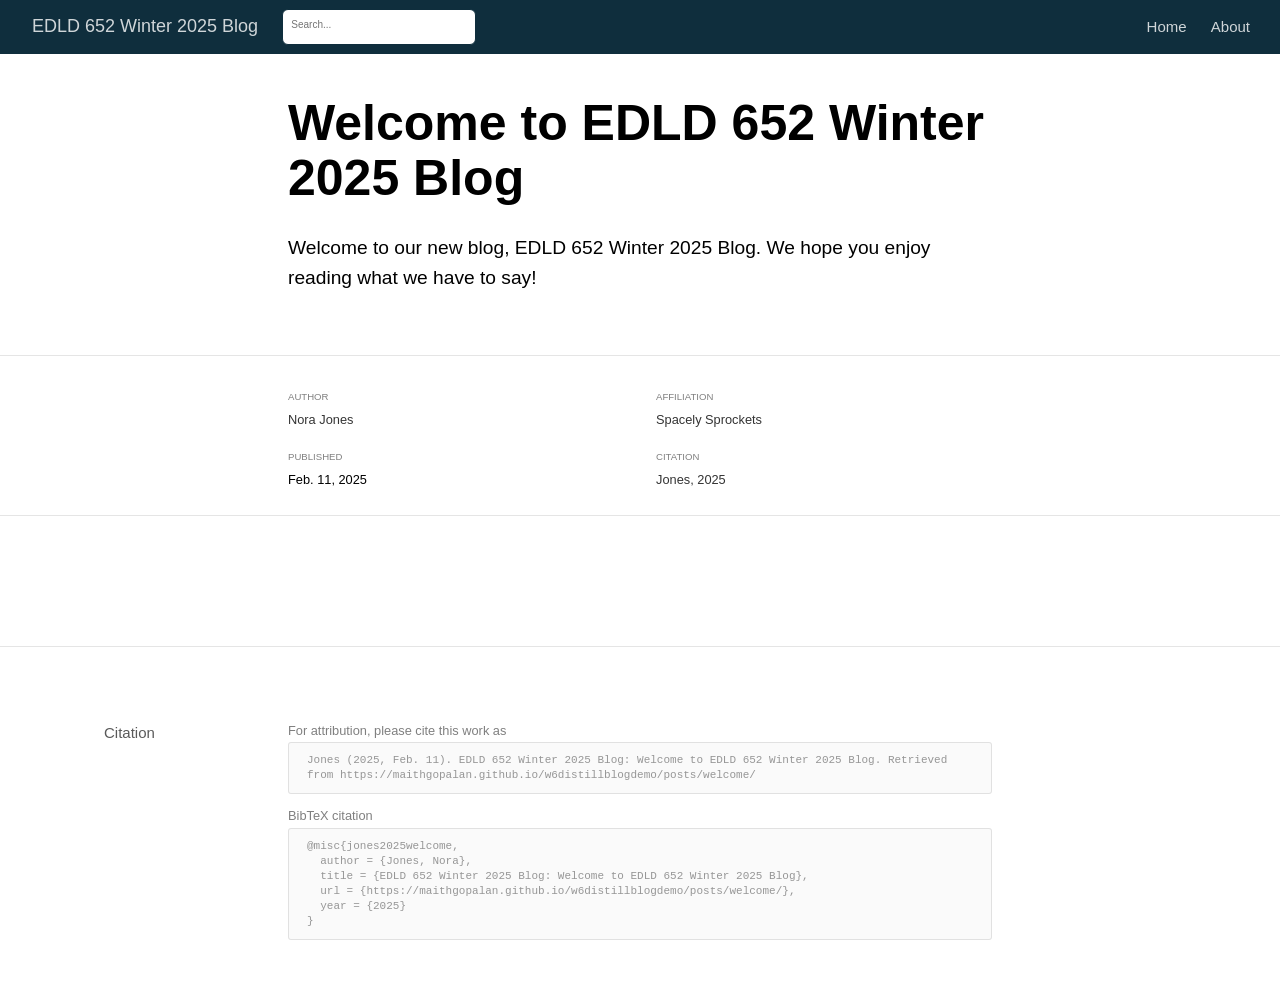
==== commit 0414cec4: "pushed docs" ====
--- a/docs/posts/welcome/index.html
+++ b/docs/posts/welcome/index.html
@@ -92,6 +92,7 @@
 
 <meta property="description" itemprop="description" content="Welcome to our new blog, EDLD 652 Winter 2025 Blog. We hope you enjoy &#10;reading what we have to say!"/>
 
+<link rel="canonical" href="https://maithgopalan.github.io/w6distillblogdemo/posts/welcome/"/>
 
 <!--  https://schema.org/Article -->
 <meta property="article:published" itemprop="datePublished" content="2025-02-11"/>
@@ -102,6 +103,7 @@
 <meta property="og:title" content="EDLD 652 Winter 2025 Blog: Welcome to EDLD 652 Winter 2025 Blog"/>
 <meta property="og:type" content="article"/>
 <meta property="og:description" content="Welcome to our new blog, EDLD 652 Winter 2025 Blog. We hope you enjoy &#10;reading what we have to say!"/>
+<meta property="og:url" content="https://maithgopalan.github.io/w6distillblogdemo/posts/welcome/"/>
 <meta property="og:locale" content="en_US"/>
 <meta property="og:site_name" content="EDLD 652 Winter 2025 Blog"/>
 
@@ -109,12 +111,20 @@
 <meta property="twitter:card" content="summary"/>
 <meta property="twitter:title" content="EDLD 652 Winter 2025 Blog: Welcome to EDLD 652 Winter 2025 Blog"/>
 <meta property="twitter:description" content="Welcome to our new blog, EDLD 652 Winter 2025 Blog. We hope you enjoy &#10;reading what we have to say!"/>
-
+<meta property="twitter:url" content="https://maithgopalan.github.io/w6distillblogdemo/posts/welcome/"/>
+
+<!--  https://scholar.google.com/intl/en/scholar/inclusion.html#indexing -->
+<meta name="citation_title" content="EDLD 652 Winter 2025 Blog: Welcome to EDLD 652 Winter 2025 Blog"/>
+<meta name="citation_fulltext_html_url" content="https://maithgopalan.github.io/w6distillblogdemo/posts/welcome/"/>
+<meta name="citation_online_date" content="2025/02/11"/>
+<meta name="citation_publication_date" content="2025/02/11"/>
+<meta name="citation_author" content="Nora Jones"/>
+<meta name="citation_author_institution" content="Spacely Sprockets"/>
 <!--/radix_placeholder_meta_tags-->
   <!--radix_placeholder_rmarkdown_metadata-->
 
 <script type="text/json" id="radix-rmarkdown-metadata">
-{"type":"list","attributes":{"names":{"type":"character","attributes":{},"value":["title","description","author","date","output"]}},"value":[{"type":"character","attributes":{},"value":["Welcome to EDLD 652 Winter 2025 Blog"]},{"type":"character","attributes":{},"value":["Welcome to our new blog, EDLD 652 Winter 2025 Blog. We hope you enjoy \nreading what we have to say!"]},{"type":"list","attributes":{},"value":[{"type":"list","attributes":{"names":{"type":"character","attributes":{},"value":["name","url","affiliation","affiliation_url"]}},"value":[{"type":"character","attributes":{},"value":["Nora Jones"]},{"type":"character","attributes":{},"value":["https://example.com/norajones"]},{"type":"character","attributes":{},"value":["Spacely Sprockets"]},{"type":"character","attributes":{},"value":["https://example.com/spacelysprokets"]}]}]},{"type":"character","attributes":{},"value":["02-11-2025"]},{"type":"list","attributes":{"names":{"type":"character","attributes":{},"value":["distill::distill_article"]}},"value":[{"type":"list","attributes":{"names":{"type":"character","attributes":{},"value":["self_contained"]}},"value":[{"type":"logical","attributes":{},"value":[false]}]}]}]}
+{"type":"list","attributes":{"names":{"type":"character","attributes":{},"value":["title","description","author","date","output","citation_url","canonical_url"]}},"value":[{"type":"character","attributes":{},"value":["Welcome to EDLD 652 Winter 2025 Blog"]},{"type":"character","attributes":{},"value":["Welcome to our new blog, EDLD 652 Winter 2025 Blog. We hope you enjoy \nreading what we have to say!"]},{"type":"list","attributes":{},"value":[{"type":"list","attributes":{"names":{"type":"character","attributes":{},"value":["name","url","affiliation","affiliation_url"]}},"value":[{"type":"character","attributes":{},"value":["Nora Jones"]},{"type":"character","attributes":{},"value":["https://example.com/norajones"]},{"type":"character","attributes":{},"value":["Spacely Sprockets"]},{"type":"character","attributes":{},"value":["https://example.com/spacelysprokets"]}]}]},{"type":"character","attributes":{},"value":["02-11-2025"]},{"type":"list","attributes":{"names":{"type":"character","attributes":{},"value":["distill::distill_article"]}},"value":[{"type":"list","attributes":{"names":{"type":"character","attributes":{},"value":["self_contained"]}},"value":[{"type":"logical","attributes":{},"value":[false]}]}]},{"type":"character","attributes":{},"value":["https://maithgopalan.github.io/w6distillblogdemo/posts/welcome/"]},{"type":"character","attributes":{},"value":["https://maithgopalan.github.io/w6distillblogdemo/posts/welcome/"]}]}
 </script>
 <!--/radix_placeholder_rmarkdown_metadata-->
   
@@ -2178,7 +2188,18 @@
 <!--radix_placeholder_site_after_body-->
 <!--/radix_placeholder_site_after_body-->
 <!--radix_placeholder_appendices-->
-<div class="appendix-bottom"></div>
+<div class="appendix-bottom">
+  <h3 id="citation">Citation</h3>
+  <p>For attribution, please cite this work as</p>
+  <pre class="citation-appendix short">Jones (2025, Feb. 11). EDLD 652 Winter 2025 Blog: Welcome to EDLD 652 Winter 2025 Blog. Retrieved from https://maithgopalan.github.io/w6distillblogdemo/posts/welcome/</pre>
+  <p>BibTeX citation</p>
+  <pre class="citation-appendix long">@misc{jones2025welcome,
+  author = {Jones, Nora},
+  title = {EDLD 652 Winter 2025 Blog: Welcome to EDLD 652 Winter 2025 Blog},
+  url = {https://maithgopalan.github.io/w6distillblogdemo/posts/welcome/},
+  year = {2025}
+}</pre>
+</div>
 <!--/radix_placeholder_appendices-->
 <!--radix_placeholder_navigation_after_body-->
 <!--/radix_placeholder_navigation_after_body-->
